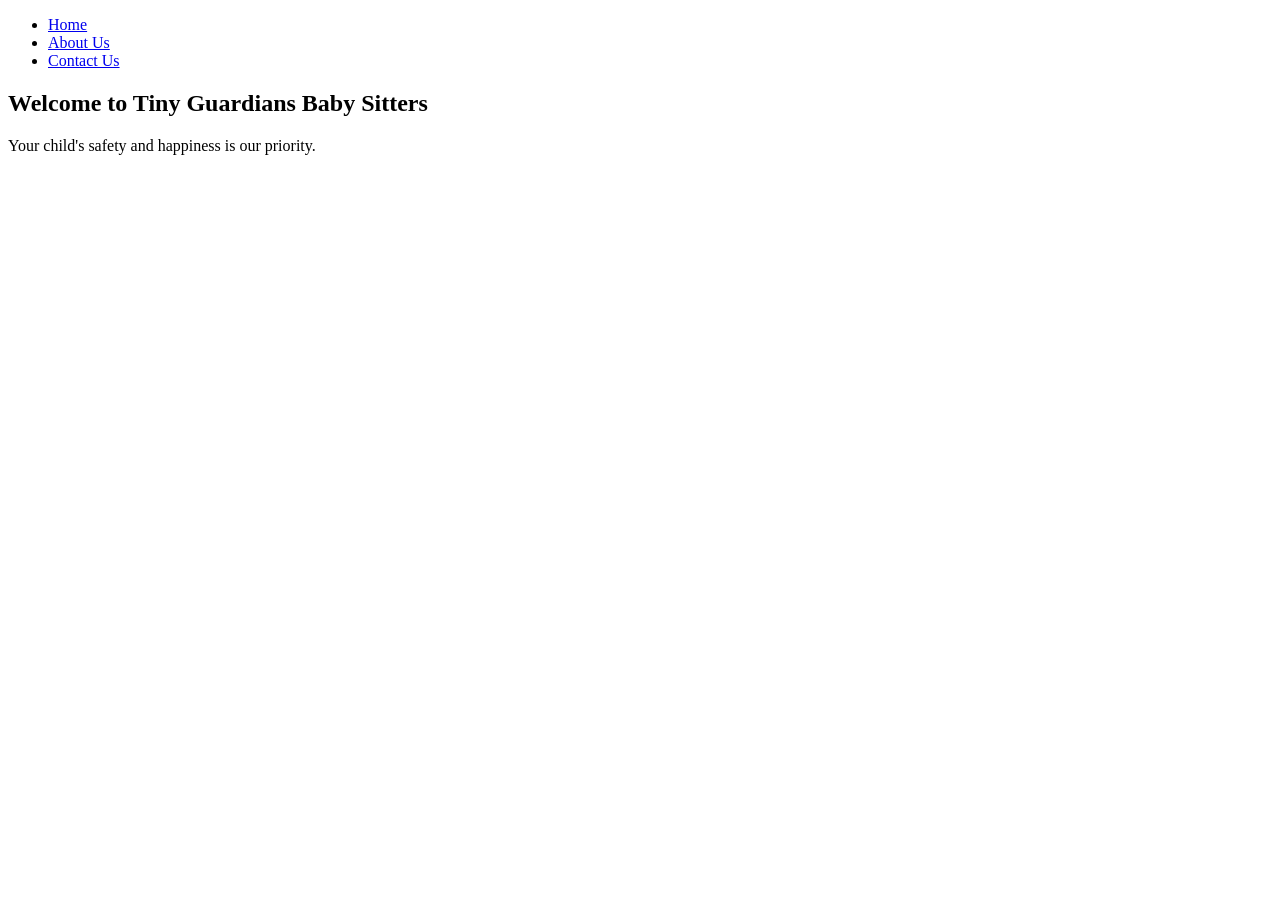
==== index.html @ 5f001858 "Create home page" ====
<!DOCTYPE html>
<html lang="en">
<head>
    <meta charset="UTF-8">
    <meta name="viewport" content="width=device-width, initial-scale=1.0">
    <link rel="stylesheet" href="css/styles.css">
    <title>Tiny Guardians Baby Sitters - Home</title>
</head>
<body>
    <header>
        <nav>
            <ul>
                <li><a href="index.html">Home</a></li>
                <li><a href="about.html">About Us</a></li>
                <li><a href="contact.html">Contact Us</a></li>
            </ul>
        </nav>
    </header>
    <main>
        <section class="hero">
            <h1>Welcome to Tiny Guardians Baby Sitters</h1>
            <p>Your child's safety and happiness is our priority.</p>
        </section>
    </main>
    <script src="js/main.js"></script>
</body>
</html>
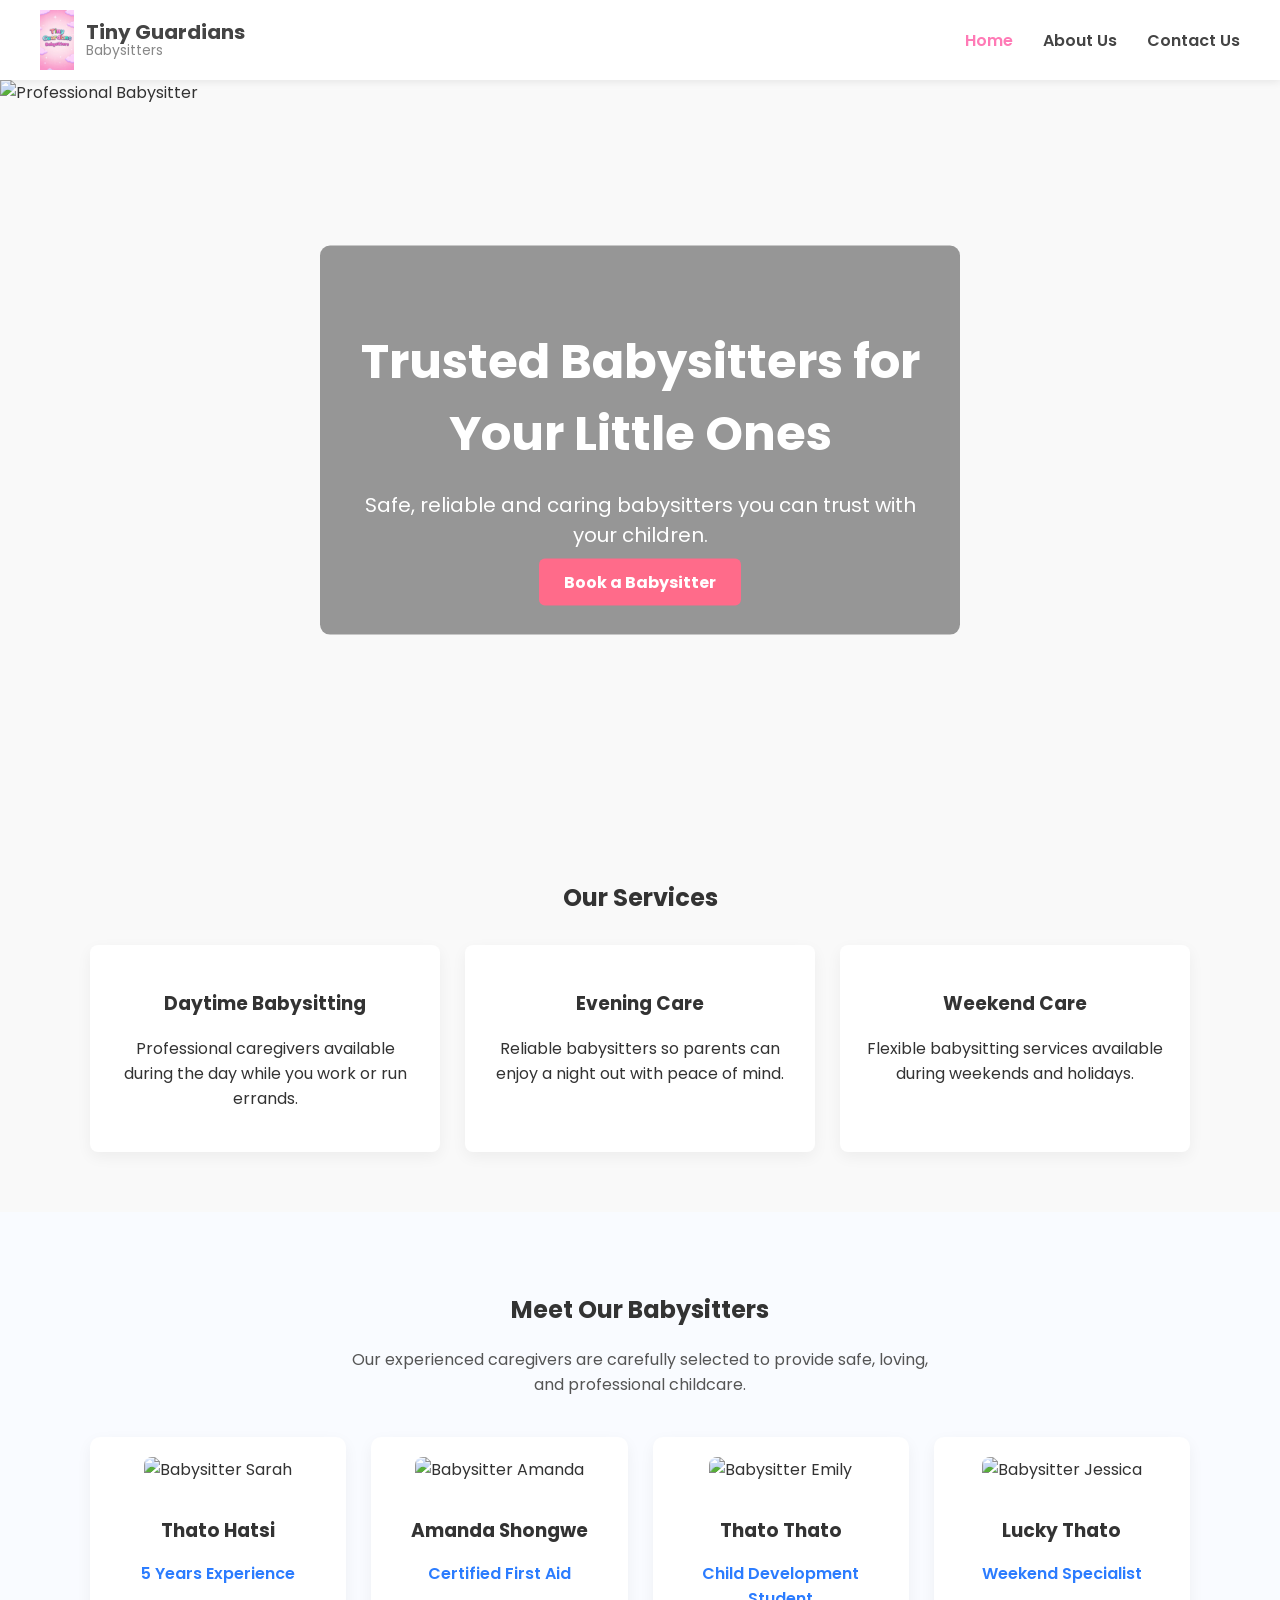
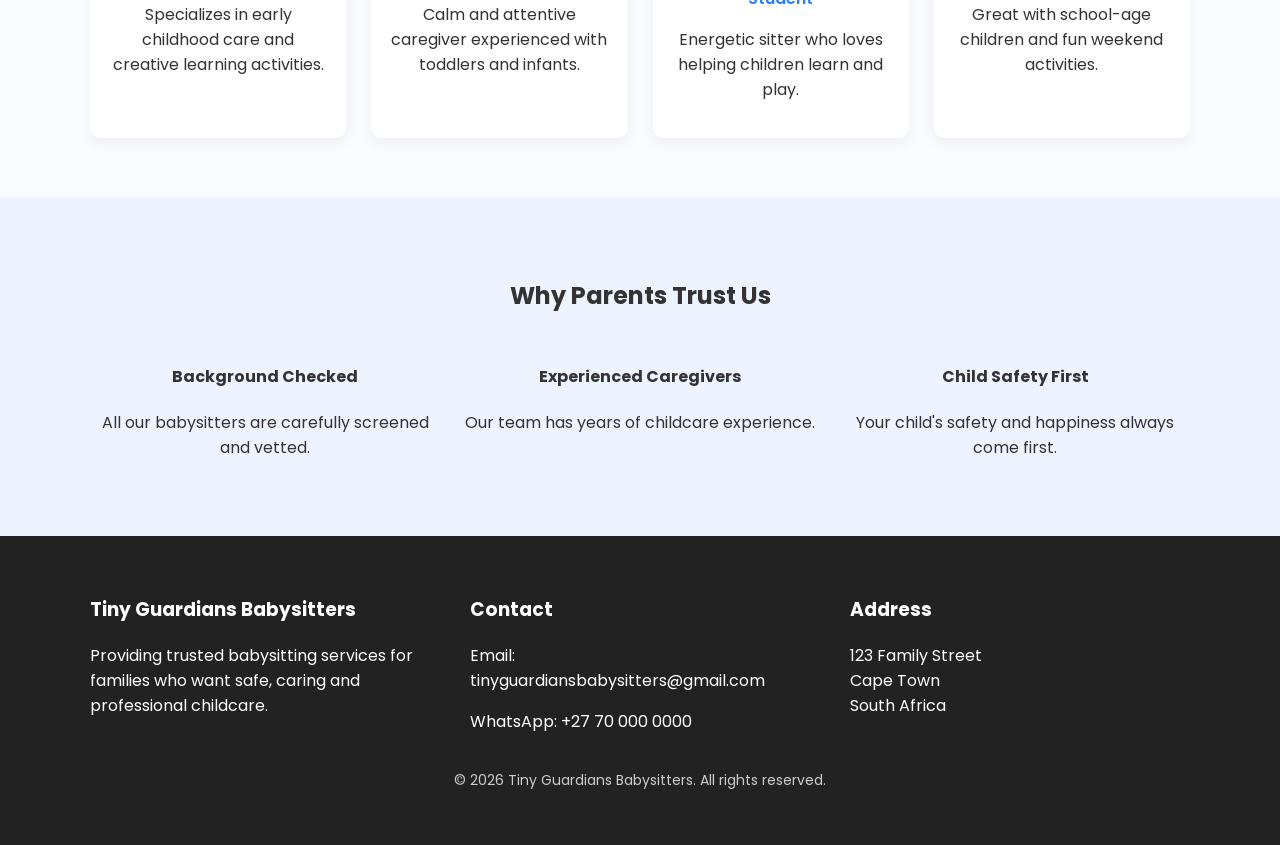
==== commit c76b3d6f: "Updated Commit" ====
--- a/index.html
+++ b/index.html
@@ -1,27 +1,244 @@
 <!DOCTYPE html>
 <html lang="en">
 <head>
-    <meta charset="UTF-8">
-    <meta name="viewport" content="width=device-width, initial-scale=1.0">
-    <link rel="stylesheet" href="css/styles.css">
-    <title>Tiny Guardians Baby Sitters - Home</title>
+<meta charset="UTF-8">
+<meta name="viewport" content="width=device-width, initial-scale=1.0">
+
+<title>Tiny Guardians Baby Sitters</title>
+
+<link rel="stylesheet" href="css/styles.css">
+
+<link href="https://fonts.googleapis.com/css2?family=Poppins:wght@300;400;600&display=swap" rel="stylesheet">
+
 </head>
+
 <body>
-    <header>
-        <nav>
-            <ul>
-                <li><a href="index.html">Home</a></li>
-                <li><a href="about.html">About Us</a></li>
-                <li><a href="contact.html">Contact Us</a></li>
-            </ul>
-        </nav>
-    </header>
-    <main>
-        <section class="hero">
-            <h1>Welcome to Tiny Guardians Baby Sitters</h1>
-            <p>Your child's safety and happiness is our priority.</p>
-        </section>
-    </main>
-    <script src="js/main.js"></script>
+
+<header class="site-header">
+  <nav class="navbar">
+
+    <div class="brand-area">
+
+      <img src="images/logo.jpeg" alt="Tiny Guardians Logo" class="logo">
+
+      <div class="brand-text">
+        <span class="brand-main">Tiny Guardians</span>
+        <span class="brand-sub">Babysitters</span>
+      </div>
+
+    </div>
+
+    <ul class="nav-links">
+      <li><a href="index.html" class="active">Home</a></li>
+      <li><a href="about.html">About Us</a></li>
+      <li><a href="contact.html">Contact Us</a></li>
+    </ul>
+
+  </nav>
+</header>
+
+
+
+<!-- HERO SECTION -->
+
+<section class="hero-slider">
+
+  <div class="slide active">
+    <img src="images/sitter1.jpg" alt="Professional Babysitter">
+    <div class="hero-text">
+      <h1>Trusted Babysitters for Your Little Ones</h1>
+      <p>Safe, reliable and caring babysitters you can trust with your children.</p>
+      <a href="contact.html" class="hero-btn">Book a Babysitter</a>
+    </div>
+  </div>
+
+  <div class="slide">
+    <img src="images/sitter2.jpg" alt="Happy Children">
+    <div class="hero-text">
+      <h1>Experienced & Loving Child Care</h1>
+      <p>Our professional babysitters create a fun and safe environment.</p>
+      <a href="contact.html" class="hero-btn">Find a Babysitter</a>
+    </div>
+  </div>
+
+  <div class="slide">
+    <img src="images/sitter3.jpg" alt="Babysitter Playing">
+    <div class="hero-text">
+      <h1>Because Your Child Deserves the Best</h1>
+      <p>Fully vetted sitters dedicated to your child's happiness and safety.</p>
+      <a href="contact.html" class="hero-btn">Hire a Babysitter</a>
+    </div>
+  </div>
+
+</section>
+
+
+
+<!-- SERVICES -->
+
+<section class="services">
+
+<div class="container">
+
+<h2>Our Services</h2>
+
+<div class="service-grid">
+
+<div class="service-card">
+<h3>Daytime Babysitting</h3>
+<p>Professional caregivers available during the day while you work or run errands.</p>
+</div>
+
+<div class="service-card">
+<h3>Evening Care</h3>
+<p>Reliable babysitters so parents can enjoy a night out with peace of mind.</p>
+</div>
+
+<div class="service-card">
+<h3>Weekend Care</h3>
+<p>Flexible babysitting services available during weekends and holidays.</p>
+</div>
+
+</div>
+
+</div>
+
+</section>
+
+<section class="team">
+
+<div class="container">
+
+<h2>Meet Our Babysitters</h2>
+<p class="section-intro">
+Our experienced caregivers are carefully selected to provide safe,
+loving, and professional childcare.
+</p>
+
+<div class="team-grid">
+
+<div class="team-card">
+<img src="images/sitter1.jpg" alt="Babysitter Sarah">
+<h3>Thato Hatsi</h3>
+<p class="role">5 Years Experience</p>
+<p>Specializes in early childhood care and creative learning activities.</p>
+</div>
+
+<div class="team-card">
+<img src="images/sitter2.jpg" alt="Babysitter Amanda">
+<h3>Amanda Shongwe</h3>
+<p class="role">Certified First Aid</p>
+<p>Calm and attentive caregiver experienced with toddlers and infants.</p>
+</div>
+
+<div class="team-card">
+<img src="images/sitter3.jpg" alt="Babysitter Emily">
+<h3>Thato Thato</h3>
+<p class="role">Child Development Student</p>
+<p>Energetic sitter who loves helping children learn and play.</p>
+</div>
+
+<div class="team-card">
+<img src="images/sitter4.jpg" alt="Babysitter Jessica">
+<h3>Lucky Thato</h3>
+<p class="role">Weekend Specialist</p>
+<p>Great with school-age children and fun weekend activities.</p>
+</div>
+
+</div>
+
+</div>
+
+</section>
+
+
+
+<!-- TRUST SECTION -->
+
+<section class="trust">
+
+<div class="container">
+
+<h2>Why Parents Trust Us</h2>
+
+<div class="trust-grid">
+
+<div>
+<h4>Background Checked</h4>
+<p>All our babysitters are carefully screened and vetted.</p>
+</div>
+
+<div>
+<h4>Experienced Caregivers</h4>
+<p>Our team has years of childcare experience.</p>
+</div>
+
+<div>
+<h4>Child Safety First</h4>
+<p>Your child's safety and happiness always come first.</p>
+</div>
+
+</div>
+
+</div>
+
+</section>
+
+
+
+<!-- FOOTER -->
+
+<footer class="site-footer">
+
+<div class="footer-container">
+
+<div class="footer-about">
+
+<h3>Tiny Guardians Babysitters</h3>
+
+<p>
+Providing trusted babysitting services for families who want
+safe, caring and professional childcare.
+</p>
+
+</div>
+
+
+<div class="footer-contact">
+
+<h3>Contact</h3>
+
+<p>Email: tinyguardiansbabysitters@gmail.com</p>
+
+<p>WhatsApp: +27 70 000 0000</p>
+
+</div>
+
+
+<div class="footer-address">
+
+<h3>Address</h3>
+
+<p>
+123 Family Street<br>
+Cape Town<br>
+South Africa
+</p>
+
+</div>
+
+</div>
+
+<div class="footer-bottom">
+
+<p>© 2026 Tiny Guardians Babysitters. All rights reserved.</p>
+
+</div>
+
+</footer>
+
+
+<script src="js/main.js"></script>
+
 </body>
 </html>
--- a/css/styles.css
+++ b/css/styles.css
@@ -0,0 +1,517 @@
+/* General */
+
+body{
+font-family: 'Poppins', sans-serif;
+margin:0;
+padding:0;
+background:#f9f9f9;
+color:#333;
+}
+
+.container{
+width:90%;
+max-width:1100px;
+margin:auto;
+}
+
+
+/* NAVBAR */
+
+.header{
+background:white;
+box-shadow:0 2px 10px rgba(0,0,0,0.1);
+}
+
+.nav-container{
+display:flex;
+justify-content:space-between;
+align-items:center;
+padding:20px 0;
+}
+
+.logo{
+color:#2b7cff;
+}
+
+.nav-links{
+list-style:none;
+display:flex;
+gap:20px;
+}
+
+.nav-links a{
+text-decoration:none;
+color:#333;
+font-weight:500;
+}
+
+.nav-links a:hover{
+color:#2b7cff;
+}
+
+/* Sticky navigation bar */
+
+.header{
+position:sticky;
+top:0;
+z-index:1000;
+background:white;
+box-shadow:0 2px 10px rgba(0,0,0,0.1);
+}
+
+/*Contact us*/
+
+.contact-card{
+background:white;
+padding:30px;
+border-radius:8px;
+box-shadow:0 5px 20px rgba(0,0,0,0.05);
+max-width:600px;
+margin:30px auto;
+}
+
+.contact-card .field{
+margin-bottom:20px;
+display:flex;
+flex-direction:column;
+}
+
+.contact-card label{
+font-weight:600;
+margin-bottom:5px;
+}
+
+.contact-card input,
+.contact-card textarea{
+padding:12px 15px;
+border:1px solid #ccc;
+border-radius:6px;
+font-size:1rem;
+resize:none;
+}
+
+.contact-card input:focus,
+.contact-card textarea:focus{
+outline:none;
+border-color:#2b7cff;
+}
+
+.contact-card button.btn-primary{
+width:100%;
+text-align:center;
+font-size:1.1rem;
+}
+
+/* HERO */
+
+.hero{
+height:70vh;
+background:linear-gradient(rgba(0,0,0,0.4), rgba(0,0,0,0.4)),
+url('../images/Sitter1.jpg');
+background-size:cover;
+background-position:center;
+display:flex;
+align-items:center;
+justify-content:center;
+text-align:center;
+color:white;
+}
+.small-hero{
+height:460px;
+display:flex;
+align-items:center;
+justify-content:center;
+margin-bottom:60px;
+}
+.contact-section{
+padding:60px 20px;
+}
+
+.hero-text{
+max-width:600px;
+margin:auto;
+background:rgba(0,0,0,0.45);
+padding:25px 35px;
+border-radius:10px;
+}
+
+.hero-text h1{
+margin-bottom:10px;
+font-size:36px;
+}
+
+.hero-text p{
+font-size:18px;
+line-height:1.5;
+}
+
+.hero-content h1{
+font-size:3rem;
+margin-bottom:20px;
+}
+
+.hero-content p{
+font-size:1.2rem;
+margin-bottom:25px;
+}
+
+
+.btn-primary{
+background:#ff6b6b;
+color:white;
+padding:12px 25px;
+text-decoration:none;
+border-radius:6px;
+font-weight:600;
+}
+
+
+/* SERVICES */
+
+.services{
+padding:60px 0;
+text-align:center;
+}
+
+.service-grid{
+display:grid;
+grid-template-columns:repeat(auto-fit, minmax(250px,1fr));
+gap:25px;
+margin-top:30px;
+}
+
+.service-card{
+background:white;
+padding:25px;
+border-radius:8px;
+box-shadow:0 5px 15px rgba(0,0,0,0.05);
+}
+
+
+/* TRUST */
+
+.trust{
+background:#eef4ff;
+padding:60px 0;
+text-align:center;
+}
+
+.trust-grid{
+display:grid;
+grid-template-columns:repeat(auto-fit, minmax(250px,1fr));
+gap:25px;
+margin-top:30px;
+}
+
+
+/* FOOTER */
+
+.footer{
+background:#1f2937;
+color:white;
+text-align:center;
+padding:20px;
+margin-top:40px;
+}
+.footer{
+background:#1e1e2f;
+color:white;
+padding:40px 0;
+margin-top:60px;
+}
+
+.footer-grid{
+display:grid;
+grid-template-columns:repeat(auto-fit,minmax(220px,1fr));
+gap:30px;
+}
+
+.footer a{
+color:white;
+text-decoration:none;
+}
+
+.footer a:hover{
+text-decoration:underline;
+}
+
+.copyright{
+text-align:center;
+margin-top:30px;
+font-size:14px;
+}
+
+/* Babysitter Team Section */
+
+.team{
+padding:60px 0;
+background:#f9fbff;
+text-align:center;
+}
+
+.section-intro{
+max-width:600px;
+margin:10px auto 40px;
+color:#555;
+}
+
+.team-grid{
+display:grid;
+grid-template-columns:repeat(auto-fit,minmax(230px,1fr));
+gap:25px;
+}
+
+.team-card{
+background:white;
+padding:20px;
+border-radius:10px;
+box-shadow:0 5px 15px rgba(0,0,0,0.05);
+transition:transform 0.2s;
+}
+
+.team-card:hover{
+transform:translateY(-5px);
+}
+
+.team-card img{
+width:100%;
+height:230px;
+object-fit:cover;
+border-radius:8px;
+margin-bottom:15px;
+}
+
+.team-card h3{
+margin-bottom:5px;
+}
+
+.team-card .role{
+color:#2b7cff;
+font-weight:600;
+margin-bottom:10px;
+}
+
+/* Navbar */
+
+.site-header{
+position:sticky;
+top:0;
+z-index:1000;
+background:white;
+box-shadow:0 2px 8px rgba(0,0,0,0.08);
+}
+
+.navbar{
+display:flex;
+justify-content:space-between;
+align-items:center;
+padding:10px 40px;
+}
+
+/* Brand Area */
+
+.brand-area{
+display:flex;
+align-items:center;
+gap:12px;
+}
+
+/* Logo */
+
+.logo{
+height:60px;
+width:auto;
+}
+
+/* Brand Text */
+
+.brand-text{
+display:flex;
+flex-direction:column;
+line-height:1.1;
+}
+
+.brand-main{
+font-size:20px;
+font-weight:700;
+color:#444;
+}
+
+.brand-sub{
+font-size:14px;
+color:#888;
+}
+
+/* Navigation Links */
+
+.nav-links{
+list-style:none;
+display:flex;
+gap:30px;
+}
+
+.nav-links a{
+text-decoration:none;
+font-weight:600;
+color:#444;
+transition:color 0.2s;
+}
+
+.nav-links a:hover{
+color:#ff7ab6;
+}
+
+.nav-links a.active{
+color:#ff7ab6;
+}
+
+.hero-slider{
+  position: relative;
+  height: 80vh;
+  overflow: hidden;
+}
+
+.slide{
+  position: absolute;
+  width: 100%;
+  height: 100%;
+  opacity: 0;
+  transition: opacity 1s ease-in-out;
+}
+
+.slide.active{
+  opacity: 1;
+}
+
+.slide img{
+  width: 100%;
+  height: 100%;
+  object-fit: cover;
+}
+
+.hero-text{
+  position: absolute;
+  top: 50%;
+  left: 50%;
+  transform: translate(-50%,-50%);
+  text-align: center;
+  color: white;
+  background: rgba(0,0,0,0.4);
+  padding: 40px;
+  border-radius: 10px;
+}
+
+.hero-text h1{
+  font-size: 48px;
+  margin-bottom: 15px;
+}
+
+.hero-text p{
+  font-size: 20px;
+  margin-bottom: 20px;
+}
+
+.hero-btn{
+  background:#ff6b8a;
+  color:white;
+  padding:12px 25px;
+  text-decoration:none;
+  border-radius:6px;
+  font-weight:bold;
+}
+
+.hero-btn:hover{
+  background:#ff4e73;
+}
+.whatsapp-btn{
+display:inline-block;
+background:#25D366;
+color:white;
+padding:12px 20px;
+border-radius:6px;
+text-decoration:none;
+font-weight:600;
+margin-top:10px;
+}
+
+.whatsapp-btn:hover{
+background:#1ebe5d;
+}
+
+.contact-section{
+padding:60px 20px;
+background:#f9f9f9;
+}
+
+.contact-container{
+max-width:1100px;
+margin:auto;
+display:grid;
+grid-template-columns:1fr 1fr;
+gap:40px;
+}
+
+.contact-form{
+background:white;
+padding:30px;
+border-radius:10px;
+box-shadow:0 5px 15px rgba(0,0,0,0.1);
+}
+
+.form-group{
+margin-bottom:20px;
+}
+
+.form-group label{
+display:block;
+margin-bottom:5px;
+font-weight:500;
+}
+
+.form-group input,
+.form-group textarea{
+width:100%;
+padding:10px;
+border:1px solid #ddd;
+border-radius:6px;
+}
+
+.btn-primary{
+background:#ff6b81;
+color:white;
+padding:12px 20px;
+border:none;
+border-radius:6px;
+cursor:pointer;
+}
+
+.whatsapp-btn{
+display:inline-block;
+margin-top:10px;
+background:#25D366;
+color:white;
+padding:12px 20px;
+text-decoration:none;
+border-radius:6px;
+}
+
+.site-footer{
+background:#222;
+color:white;
+padding:40px 20px;
+}
+
+.footer-container{
+max-width:1100px;
+margin:auto;
+display:grid;
+grid-template-columns:repeat(3,1fr);
+gap:40px;
+}
+
+.footer-bottom{
+text-align:center;
+margin-top:20px;
+font-size:14px;
+color:#ccc;
+}
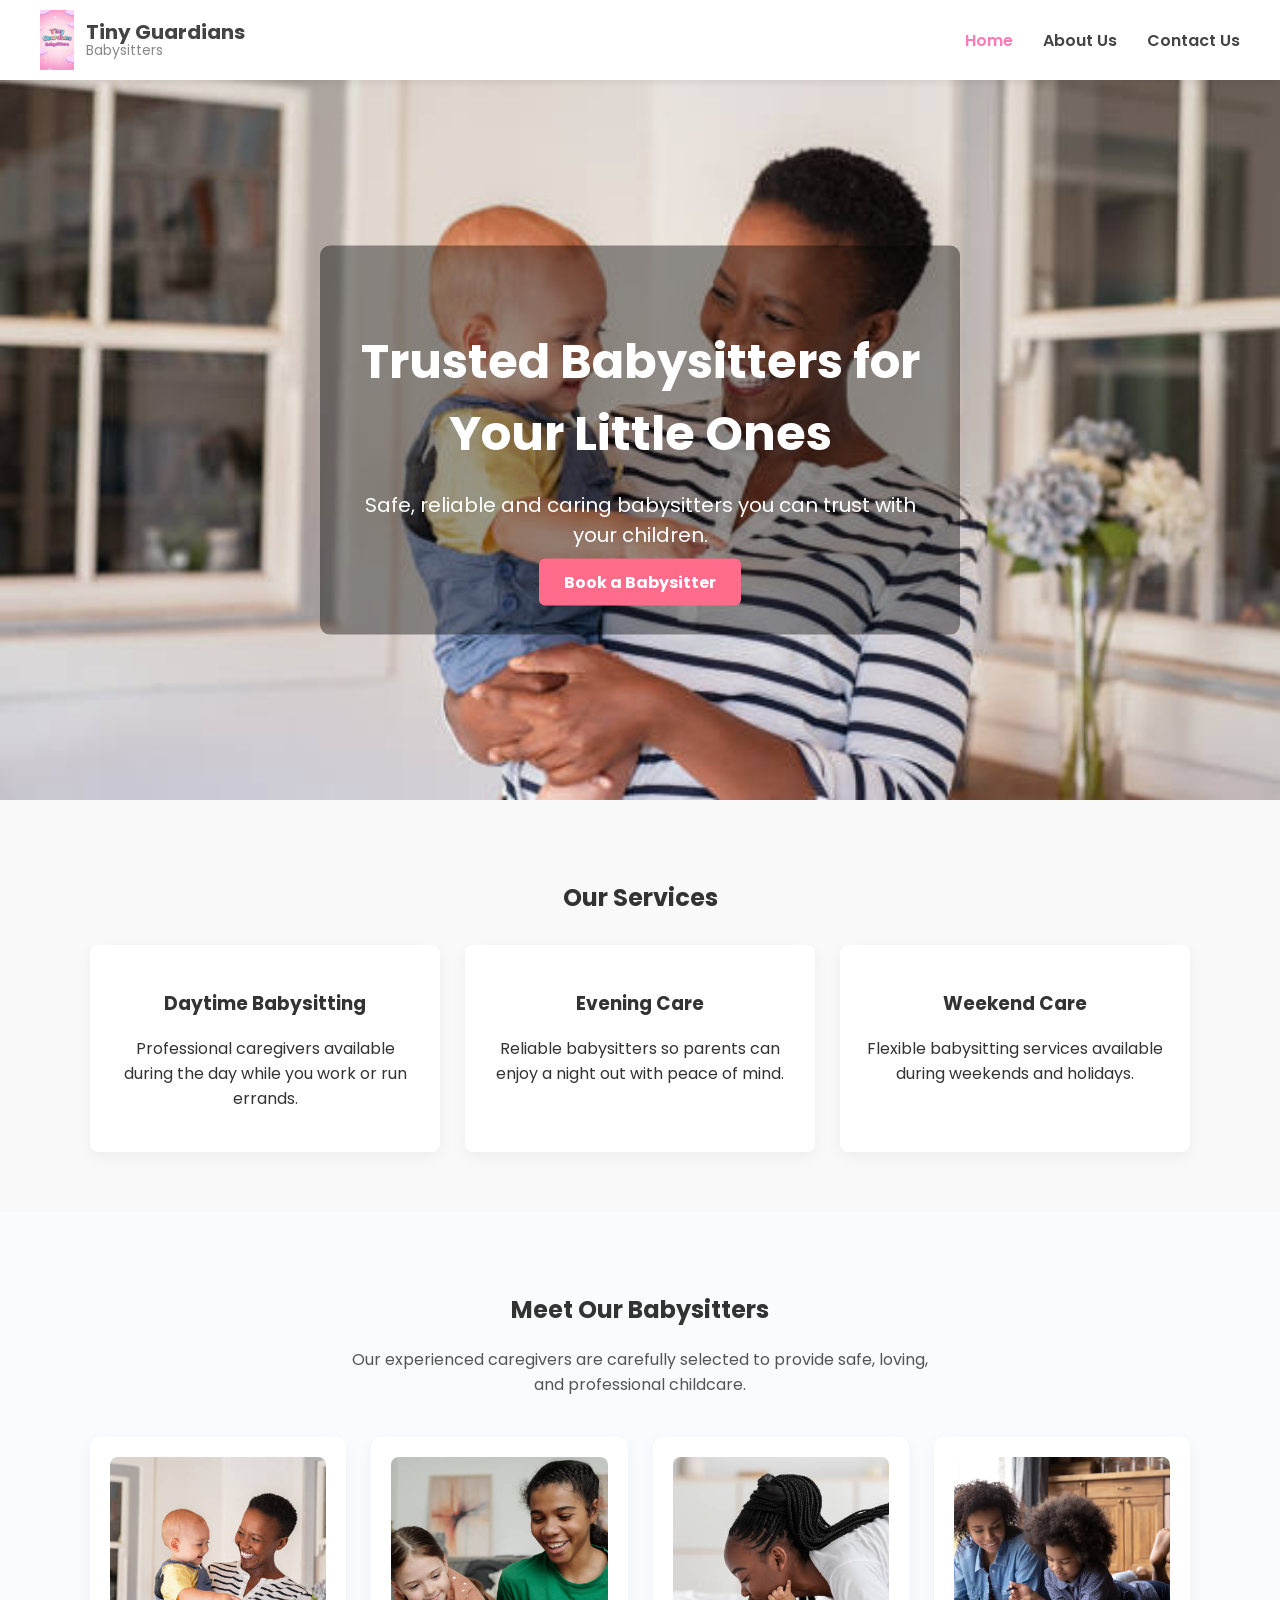
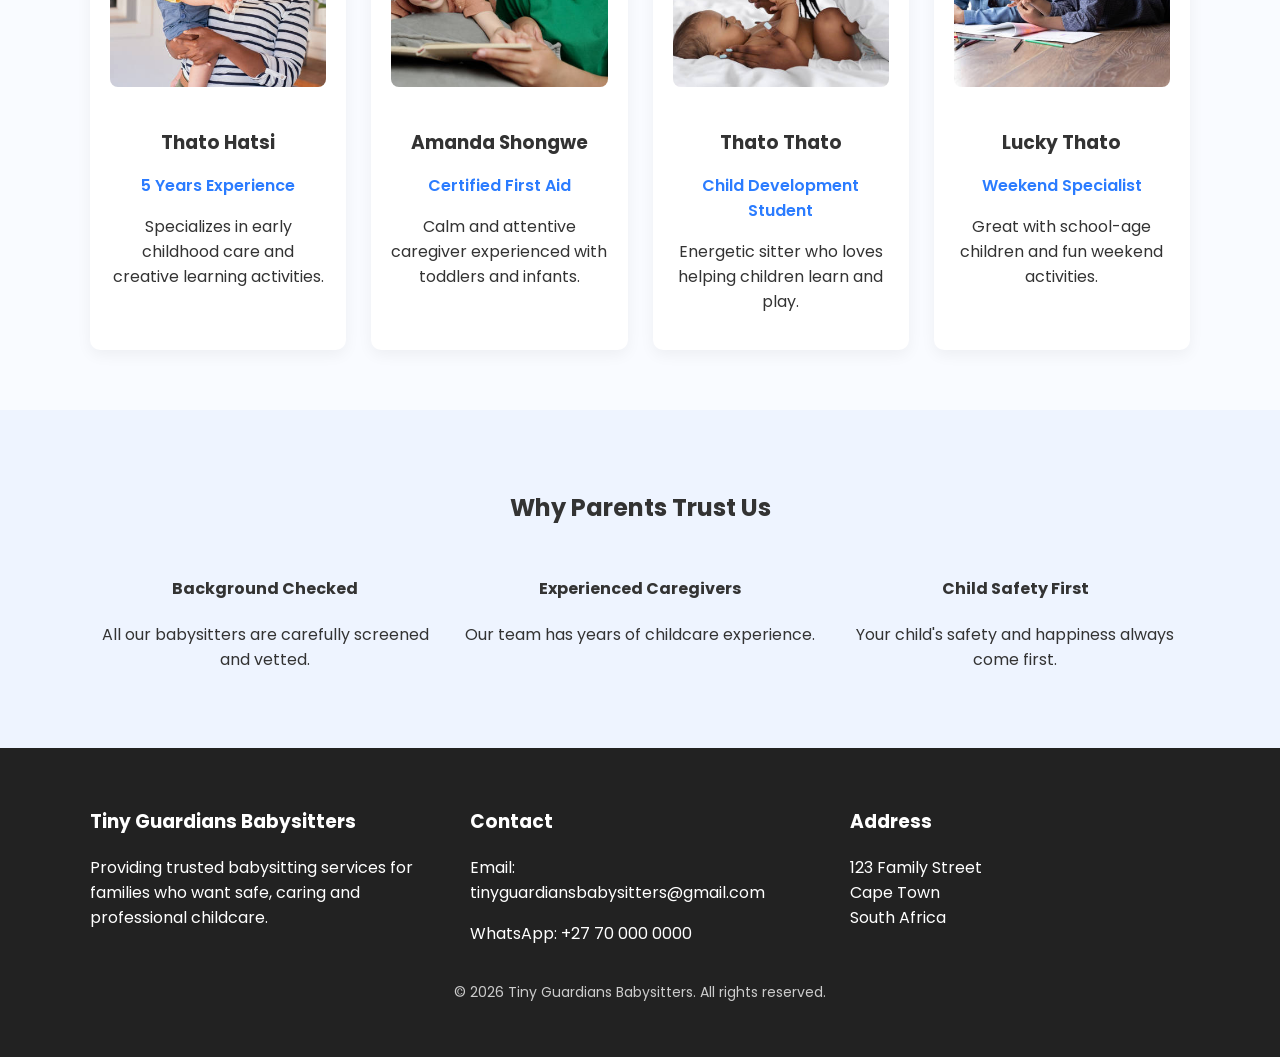
==== commit b3d77737: "Fix image source case sensitivity in index.html" ====
--- a/index.html
+++ b/index.html
@@ -44,7 +44,7 @@
 <section class="hero-slider">
 
   <div class="slide active">
-    <img src="images/sitter1.jpg" alt="Professional Babysitter">
+    <img src="images/Sitter1.jpg" alt="Professional Babysitter">
     <div class="hero-text">
       <h1>Trusted Babysitters for Your Little Ones</h1>
       <p>Safe, reliable and caring babysitters you can trust with your children.</p>
@@ -53,7 +53,7 @@
   </div>
 
   <div class="slide">
-    <img src="images/sitter2.jpg" alt="Happy Children">
+    <img src="images/Sitter2.jpg" alt="Happy Children">
     <div class="hero-text">
       <h1>Experienced & Loving Child Care</h1>
       <p>Our professional babysitters create a fun and safe environment.</p>
@@ -62,7 +62,7 @@
   </div>
 
   <div class="slide">
-    <img src="images/sitter3.jpg" alt="Babysitter Playing">
+    <img src="images/Sitter3.jpg" alt="Babysitter Playing">
     <div class="hero-text">
       <h1>Because Your Child Deserves the Best</h1>
       <p>Fully vetted sitters dedicated to your child's happiness and safety.</p>
@@ -118,28 +118,28 @@
 <div class="team-grid">
 
 <div class="team-card">
-<img src="images/sitter1.jpg" alt="Babysitter Sarah">
+<img src="images/Sitter1.jpg" alt="Babysitter Sarah">
 <h3>Thato Hatsi</h3>
 <p class="role">5 Years Experience</p>
 <p>Specializes in early childhood care and creative learning activities.</p>
 </div>
 
 <div class="team-card">
-<img src="images/sitter2.jpg" alt="Babysitter Amanda">
+<img src="images/Sitter2.jpg" alt="Babysitter Amanda">
 <h3>Amanda Shongwe</h3>
 <p class="role">Certified First Aid</p>
 <p>Calm and attentive caregiver experienced with toddlers and infants.</p>
 </div>
 
 <div class="team-card">
-<img src="images/sitter3.jpg" alt="Babysitter Emily">
+<img src="images/Sitter3.jpg" alt="Babysitter Emily">
 <h3>Thato Thato</h3>
 <p class="role">Child Development Student</p>
 <p>Energetic sitter who loves helping children learn and play.</p>
 </div>
 
 <div class="team-card">
-<img src="images/sitter4.jpg" alt="Babysitter Jessica">
+<img src="images/Sitter4.jpg" alt="Babysitter Jessica">
 <h3>Lucky Thato</h3>
 <p class="role">Weekend Specialist</p>
 <p>Great with school-age children and fun weekend activities.</p>
@@ -241,4 +241,4 @@
 <script src="js/main.js"></script>
 
 </body>
-</html>+</html>
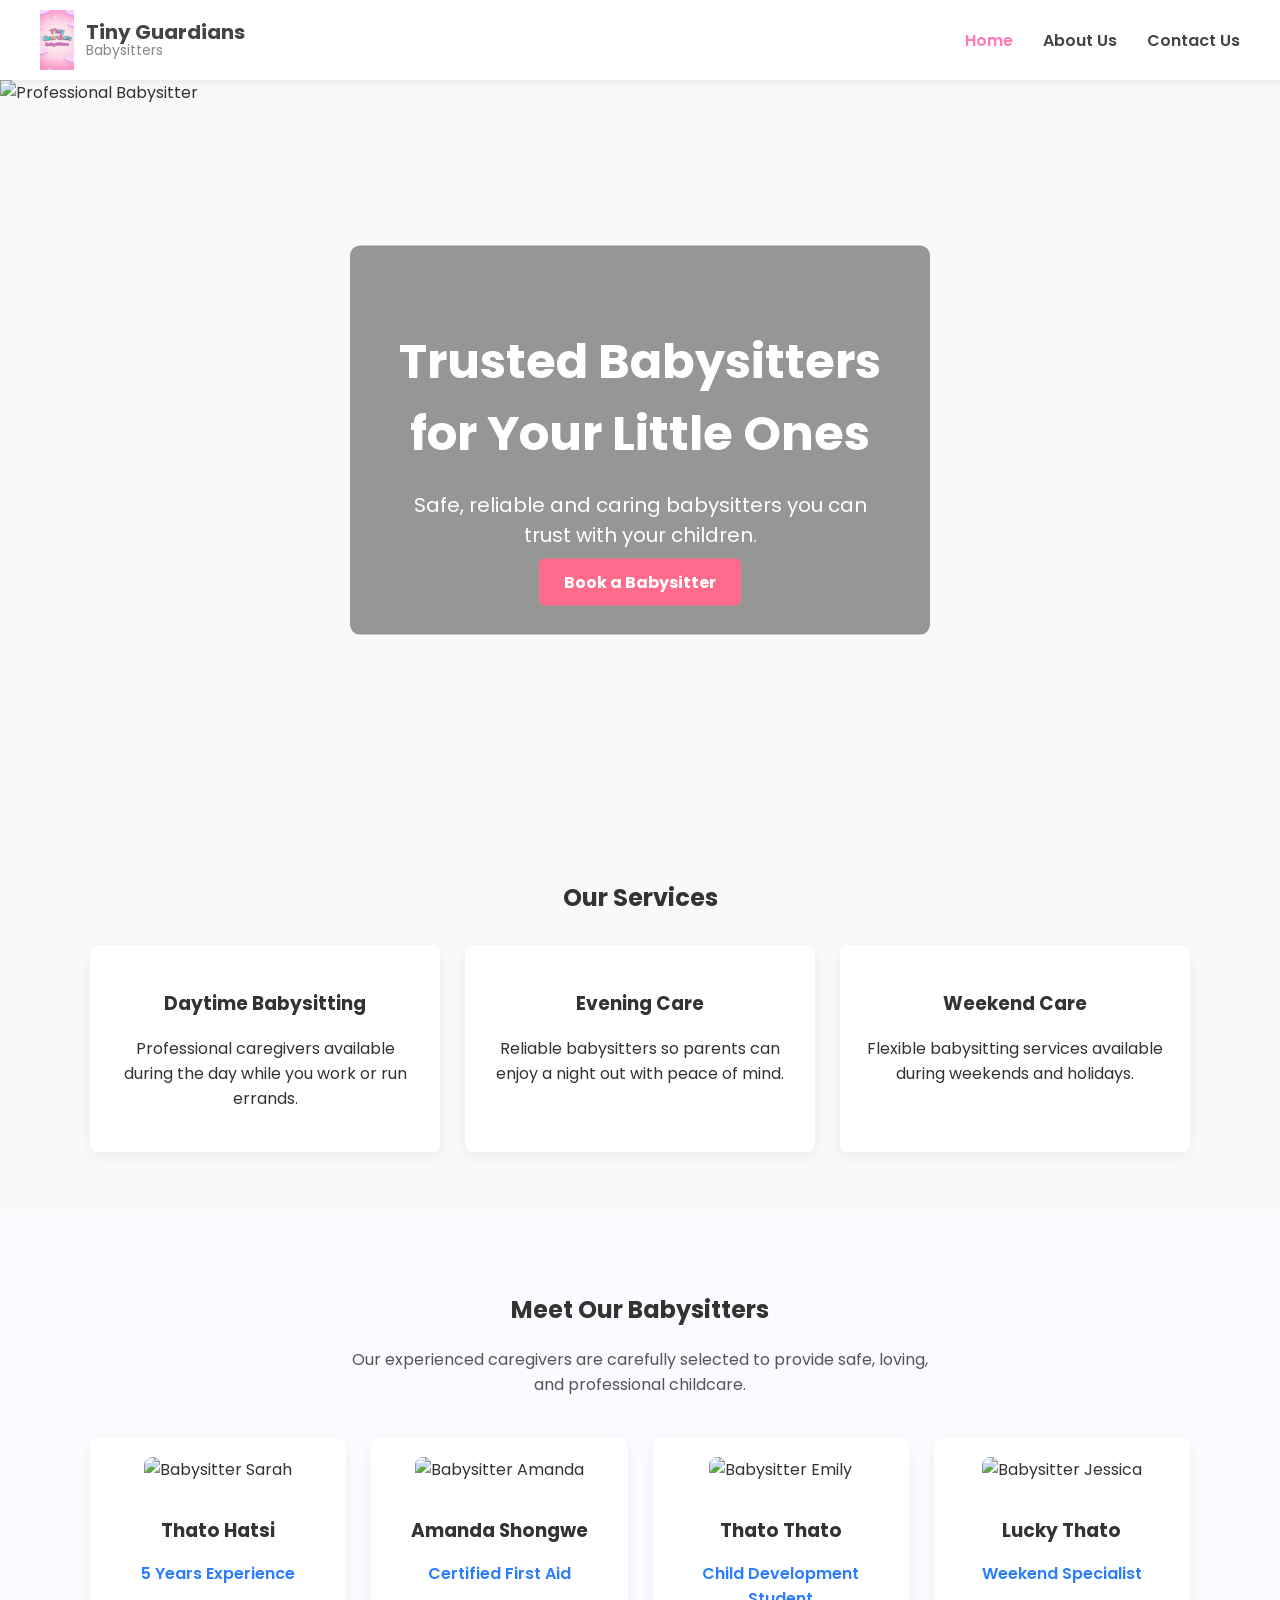
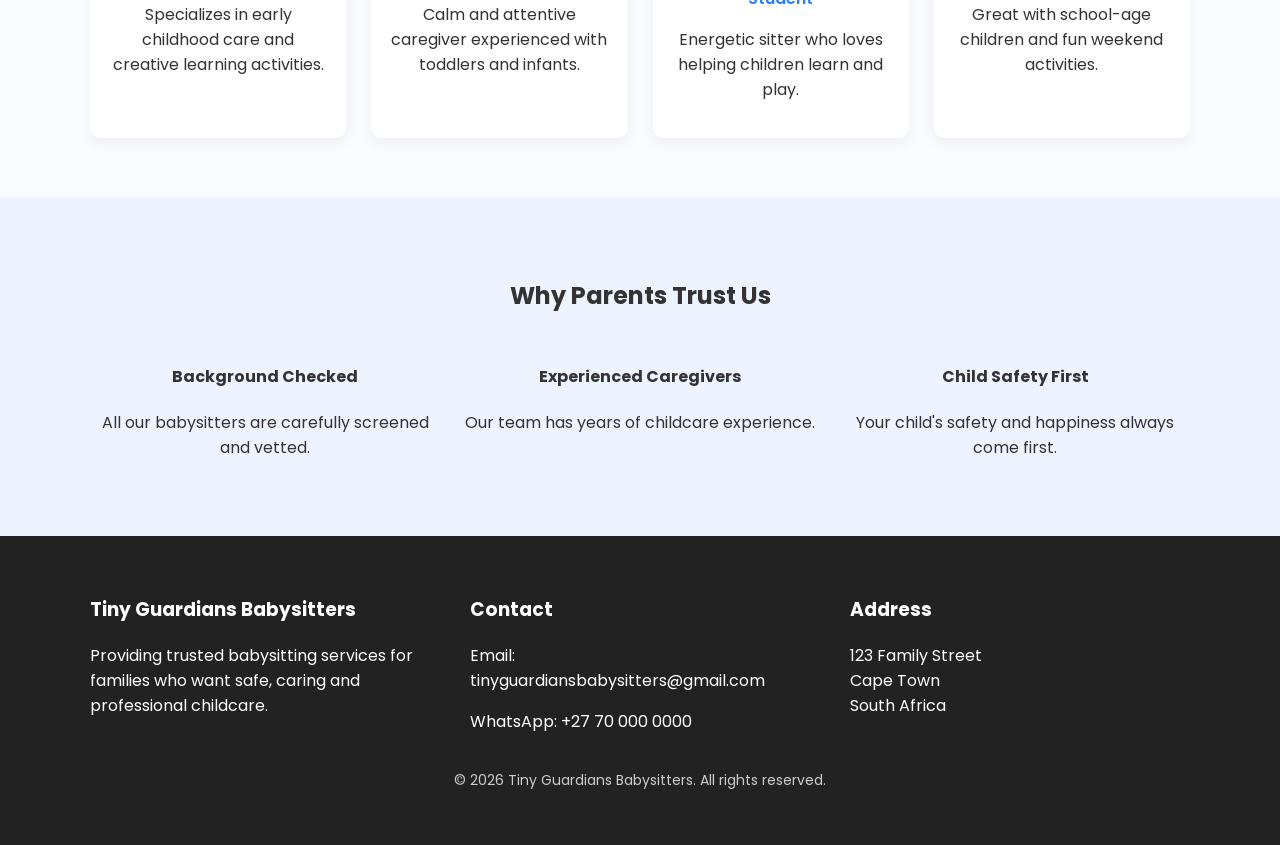
==== commit b8abd43f: "Fix mobile layout, navbar and contact page" ====
--- a/index.html
+++ b/index.html
@@ -15,26 +15,28 @@
 <body>
 
 <header class="site-header">
-  <nav class="navbar">
-
-    <div class="brand-area">
-
-      <img src="images/logo.jpeg" alt="Tiny Guardians Logo" class="logo">
-
-      <div class="brand-text">
-        <span class="brand-main">Tiny Guardians</span>
-        <span class="brand-sub">Babysitters</span>
-      </div>
-
-    </div>
-
-    <ul class="nav-links">
-      <li><a href="index.html" class="active">Home</a></li>
-      <li><a href="about.html">About Us</a></li>
-      <li><a href="contact.html">Contact Us</a></li>
-    </ul>
-
-  </nav>
+ <nav class="navbar">
+
+  <div class="brand-area">
+    <img src="images/logo.jpeg" class="logo" alt="Tiny Guardians Logo">
+
+    <div class="brand-text">
+      <span class="brand-main">Tiny Guardians</span>
+      <span class="brand-sub">Babysitters</span>
+    </div>
+  </div>
+
+  <button class="menu-toggle" id="menuToggle">
+    ☰
+  </button>
+
+  <ul class="nav-links" id="navLinks">
+    <li><a href="index.html" class="active">Home</a></li>
+    <li><a href="about.html">About Us</a></li>
+    <li><a href="contact.html">Contact Us</a></li>
+  </ul>
+
+</nav>
 </header>
 
 
@@ -44,7 +46,7 @@
 <section class="hero-slider">
 
   <div class="slide active">
-    <img src="images/Sitter1.jpg" alt="Professional Babysitter">
+    <img src="images/sitter1.jpg" alt="Professional Babysitter">
     <div class="hero-text">
       <h1>Trusted Babysitters for Your Little Ones</h1>
       <p>Safe, reliable and caring babysitters you can trust with your children.</p>
@@ -53,7 +55,7 @@
   </div>
 
   <div class="slide">
-    <img src="images/Sitter2.jpg" alt="Happy Children">
+    <img src="images/sitter2.jpg" alt="Happy Children">
     <div class="hero-text">
       <h1>Experienced & Loving Child Care</h1>
       <p>Our professional babysitters create a fun and safe environment.</p>
@@ -62,7 +64,7 @@
   </div>
 
   <div class="slide">
-    <img src="images/Sitter3.jpg" alt="Babysitter Playing">
+    <img src="images/sitter3.jpg" alt="Babysitter Playing">
     <div class="hero-text">
       <h1>Because Your Child Deserves the Best</h1>
       <p>Fully vetted sitters dedicated to your child's happiness and safety.</p>
@@ -118,28 +120,28 @@
 <div class="team-grid">
 
 <div class="team-card">
-<img src="images/Sitter1.jpg" alt="Babysitter Sarah">
+<img src="images/sitter1.jpg" alt="Babysitter Sarah">
 <h3>Thato Hatsi</h3>
 <p class="role">5 Years Experience</p>
 <p>Specializes in early childhood care and creative learning activities.</p>
 </div>
 
 <div class="team-card">
-<img src="images/Sitter2.jpg" alt="Babysitter Amanda">
+<img src="images/sitter2.jpg" alt="Babysitter Amanda">
 <h3>Amanda Shongwe</h3>
 <p class="role">Certified First Aid</p>
 <p>Calm and attentive caregiver experienced with toddlers and infants.</p>
 </div>
 
 <div class="team-card">
-<img src="images/Sitter3.jpg" alt="Babysitter Emily">
+<img src="images/sitter3.jpg" alt="Babysitter Emily">
 <h3>Thato Thato</h3>
 <p class="role">Child Development Student</p>
 <p>Energetic sitter who loves helping children learn and play.</p>
 </div>
 
 <div class="team-card">
-<img src="images/Sitter4.jpg" alt="Babysitter Jessica">
+<img src="images/sitter4.jpg" alt="Babysitter Jessica">
 <h3>Lucky Thato</h3>
 <p class="role">Weekend Specialist</p>
 <p>Great with school-age children and fun weekend activities.</p>
@@ -241,4 +243,4 @@
 <script src="js/main.js"></script>
 
 </body>
-</html>
+</html>
--- a/css/styles.css
+++ b/css/styles.css
@@ -22,6 +22,28 @@
 box-shadow:0 2px 10px rgba(0,0,0,0.1);
 }
 
+.navbar{
+display:flex;
+justify-content:space-between;
+align-items:center;
+padding:10px 20px;
+background:white;
+}
+
+.nav-links{
+display:flex;
+list-style:none;
+gap:25px;
+}
+
+.menu-toggle{
+display:none;
+font-size:26px;
+background:none;
+border:none;
+cursor:pointer;
+}
+
 .nav-container{
 display:flex;
 justify-content:space-between;
@@ -47,6 +69,84 @@
 
 .nav-links a:hover{
 color:#2b7cff;
+}
+@media (max-width:768px){
+
+.navbar{
+flex-wrap:wrap;
+}
+
+.menu-toggle{
+display:block;
+}
+
+.nav-links{
+display:none;
+flex-direction:column;
+width:100%;
+margin-top:10px;
+}
+
+.nav-links.show{
+display:flex;
+}
+
+.nav-links li{
+padding:10px 0;
+}
+
+}
+
+@media (max-width:768px){
+
+.logo{
+height:40px;
+}
+
+.brand-main{
+font-size:18px;
+}
+
+.brand-sub{
+font-size:12px;
+}
+
+}
+
+.menu-toggle{
+display:none;
+font-size:26px;
+background:none;
+border:none;
+cursor:pointer;
+}
+
+@media (max-width:768px){
+
+.navbar{
+flex-wrap:wrap;
+}
+
+.menu-toggle{
+display:block;
+margin-left:auto;
+}
+
+.nav-links{
+display:none;
+width:100%;
+flex-direction:column;
+margin-top:10px;
+}
+
+.nav-links.show{
+display:flex;
+}
+
+.nav-links li{
+padding:10px 0;
+}
+
 }
 
 /* Sticky navigation bar */
@@ -128,10 +228,10 @@
 }
 
 .hero-text{
-max-width:600px;
+max-width:500px;
 margin:auto;
-background:rgba(0,0,0,0.45);
-padding:25px 35px;
+background:rgba(0,0,0,0.4);
+padding:20px;
 border-radius:10px;
 }
 
@@ -514,4 +614,87 @@
 margin-top:20px;
 font-size:14px;
 color:#ccc;
+}
+
+/* MOBILE RESPONSIVE DESIGN */
+
+@media (max-width: 768px){
+
+.navbar{
+flex-direction: column;
+align-items: flex-start;
+padding:15px 20px;
+}
+
+.nav-links{
+margin-top:10px;
+gap:15px;
+}
+
+.hero{
+height:220px;
+padding:20px;
+}
+
+.hero-text h1{
+font-size:26px;
+}
+
+.hero-text p{
+font-size:14px;
+}
+
+.contact-container{
+grid-template-columns:1fr;
+gap:30px;
+}
+
+.contact-form{
+width:100%;
+}
+
+.contact-info{
+width:100%;
+}
+
+.footer-container{
+grid-template-columns:1fr;
+text-align:center;
+}
+
+}
+@media (max-width:768px){
+
+.small-hero{
+height:180px;
+padding:10px;
+}
+
+.hero-text{
+padding:15px;
+max-width:90%;
+}
+
+.hero-text h1{
+font-size:22px;
+line-height:1.2;
+}
+
+.hero-text p{
+font-size:14px;
+}
+
+}
+@media (max-width:768px){
+
+.contact-container{
+grid-template-columns:1fr;
+gap:30px;
+}
+
+.contact-form,
+.contact-info{
+width:100%;
+}
+
 }
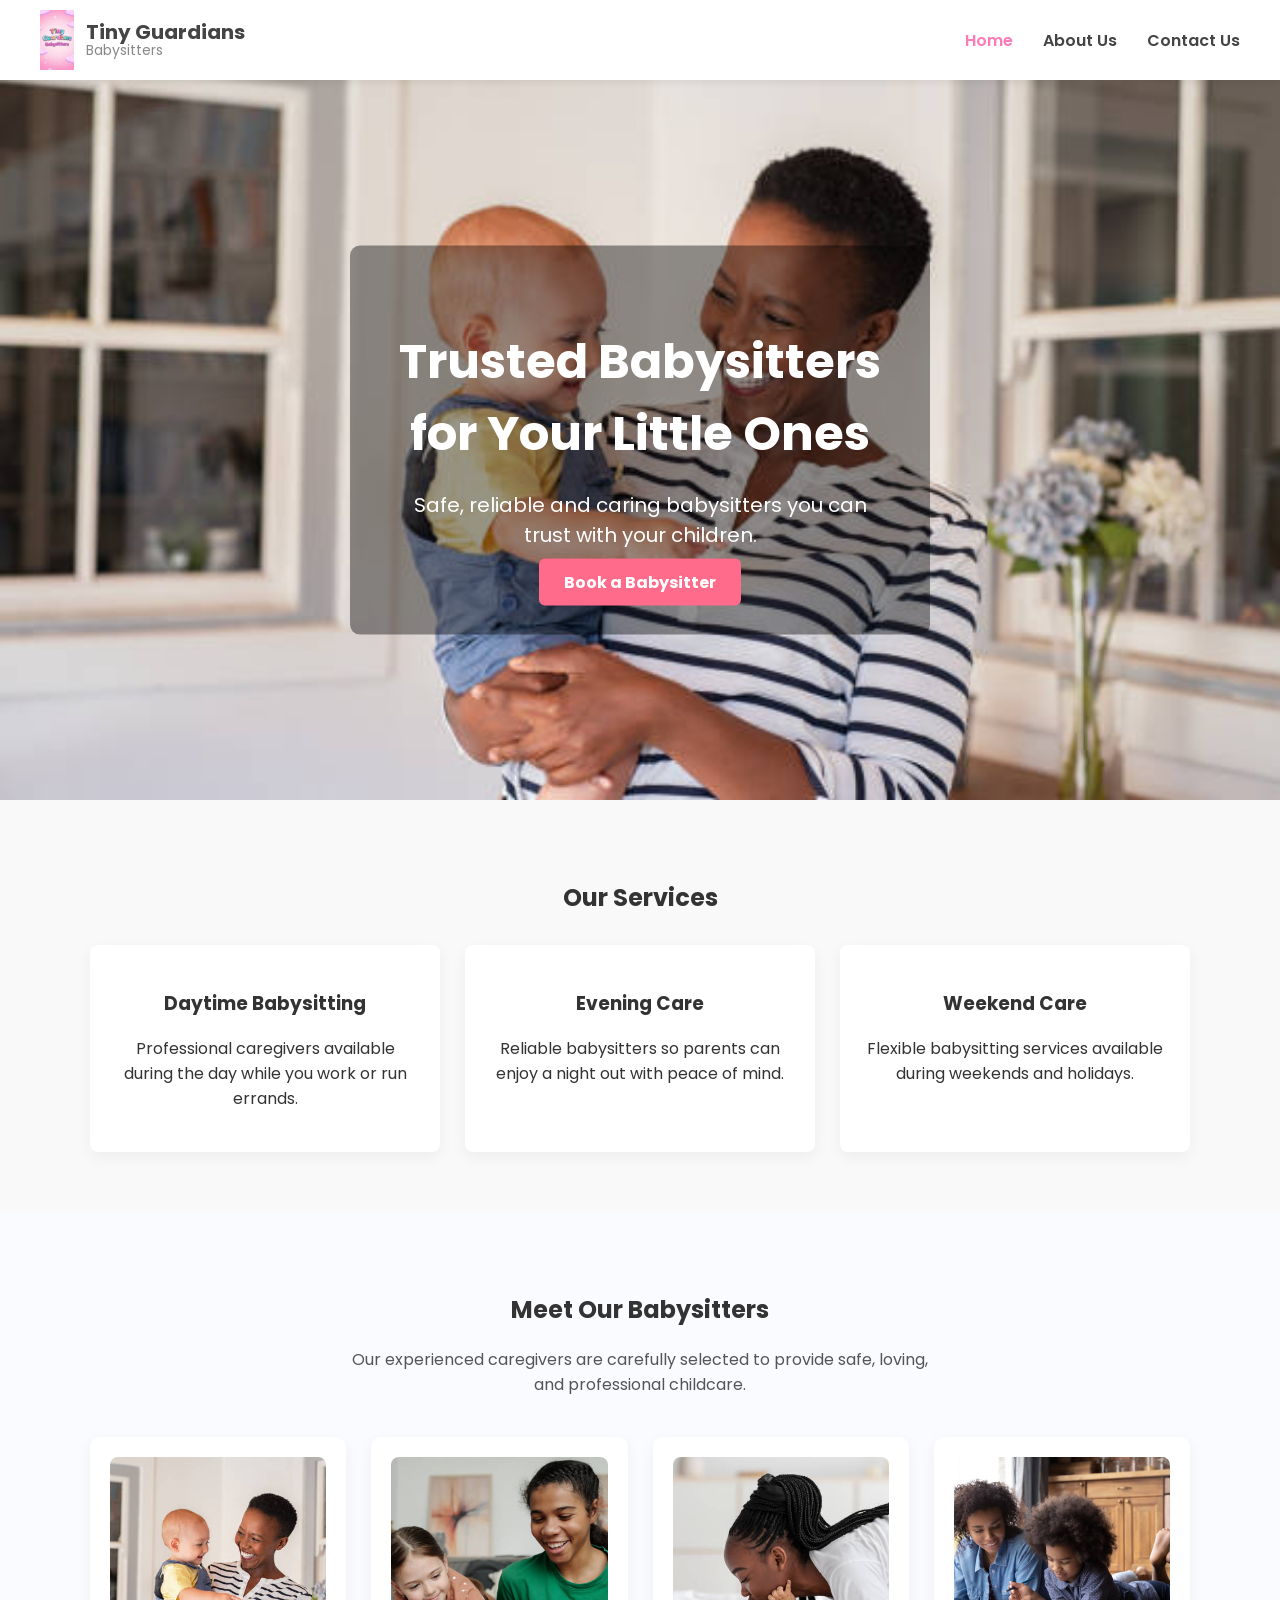
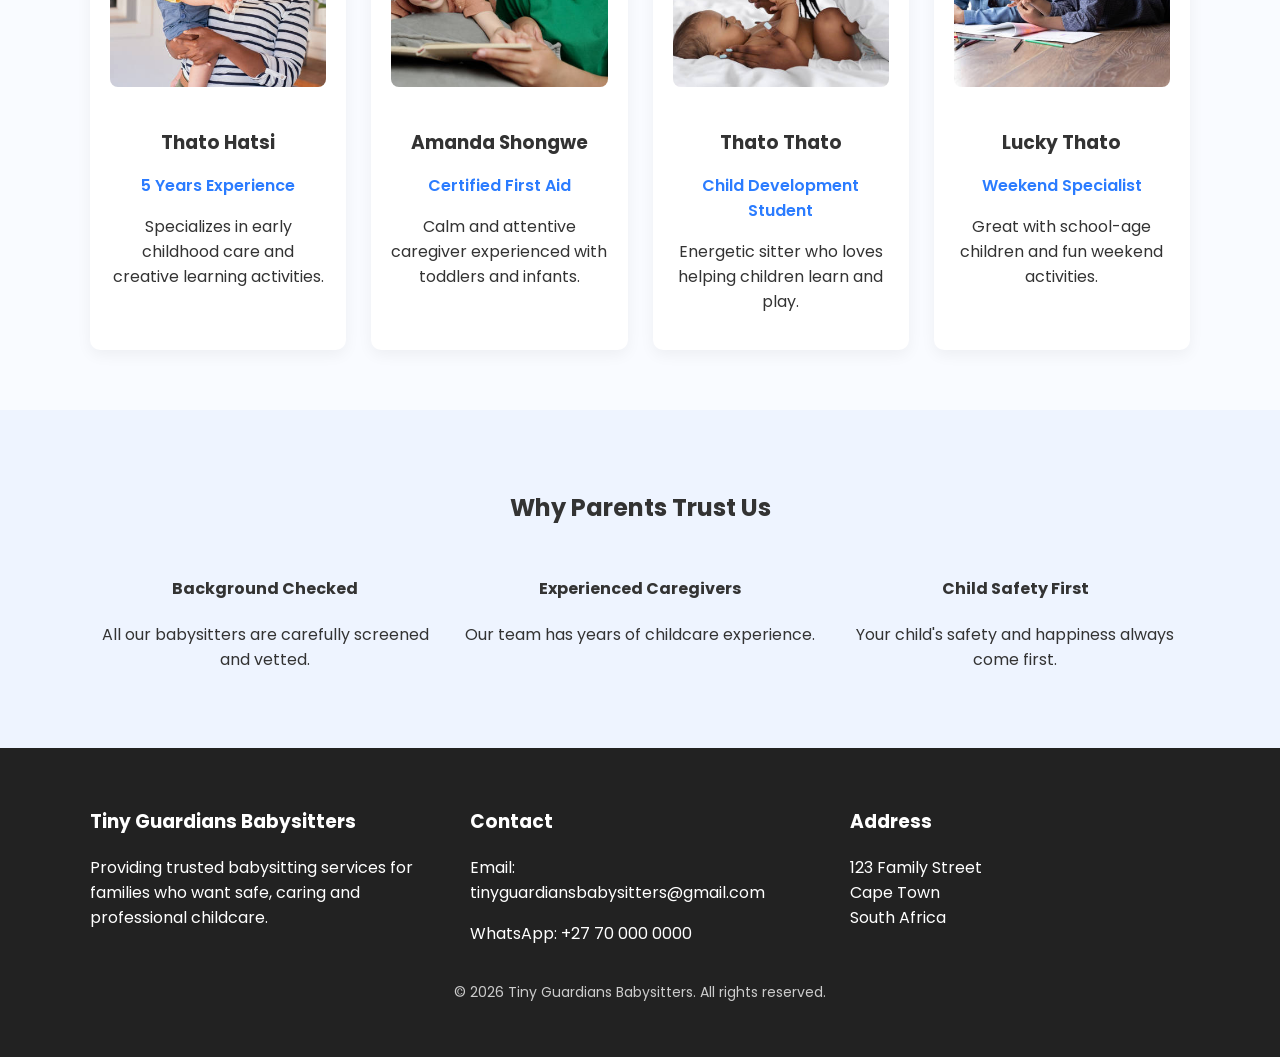
==== commit a8d22a0a: "Merge branch 'main' of https://github.com/Mshibo3/Tiny-Guardians-Baby-Sitters-" ====
--- a/index.html
+++ b/index.html
@@ -46,7 +46,7 @@
 <section class="hero-slider">
 
   <div class="slide active">
-    <img src="images/sitter1.jpg" alt="Professional Babysitter">
+    <img src="images/Sitter1.jpg" alt="Professional Babysitter">
     <div class="hero-text">
       <h1>Trusted Babysitters for Your Little Ones</h1>
       <p>Safe, reliable and caring babysitters you can trust with your children.</p>
@@ -55,7 +55,7 @@
   </div>
 
   <div class="slide">
-    <img src="images/sitter2.jpg" alt="Happy Children">
+    <img src="images/Sitter2.jpg" alt="Happy Children">
     <div class="hero-text">
       <h1>Experienced & Loving Child Care</h1>
       <p>Our professional babysitters create a fun and safe environment.</p>
@@ -64,7 +64,7 @@
   </div>
 
   <div class="slide">
-    <img src="images/sitter3.jpg" alt="Babysitter Playing">
+    <img src="images/Sitter3.jpg" alt="Babysitter Playing">
     <div class="hero-text">
       <h1>Because Your Child Deserves the Best</h1>
       <p>Fully vetted sitters dedicated to your child's happiness and safety.</p>
@@ -120,28 +120,28 @@
 <div class="team-grid">
 
 <div class="team-card">
-<img src="images/sitter1.jpg" alt="Babysitter Sarah">
+<img src="images/Sitter1.jpg" alt="Babysitter Sarah">
 <h3>Thato Hatsi</h3>
 <p class="role">5 Years Experience</p>
 <p>Specializes in early childhood care and creative learning activities.</p>
 </div>
 
 <div class="team-card">
-<img src="images/sitter2.jpg" alt="Babysitter Amanda">
+<img src="images/Sitter2.jpg" alt="Babysitter Amanda">
 <h3>Amanda Shongwe</h3>
 <p class="role">Certified First Aid</p>
 <p>Calm and attentive caregiver experienced with toddlers and infants.</p>
 </div>
 
 <div class="team-card">
-<img src="images/sitter3.jpg" alt="Babysitter Emily">
+<img src="images/Sitter3.jpg" alt="Babysitter Emily">
 <h3>Thato Thato</h3>
 <p class="role">Child Development Student</p>
 <p>Energetic sitter who loves helping children learn and play.</p>
 </div>
 
 <div class="team-card">
-<img src="images/sitter4.jpg" alt="Babysitter Jessica">
+<img src="images/Sitter4.jpg" alt="Babysitter Jessica">
 <h3>Lucky Thato</h3>
 <p class="role">Weekend Specialist</p>
 <p>Great with school-age children and fun weekend activities.</p>
@@ -243,4 +243,4 @@
 <script src="js/main.js"></script>
 
 </body>
-</html>+</html>
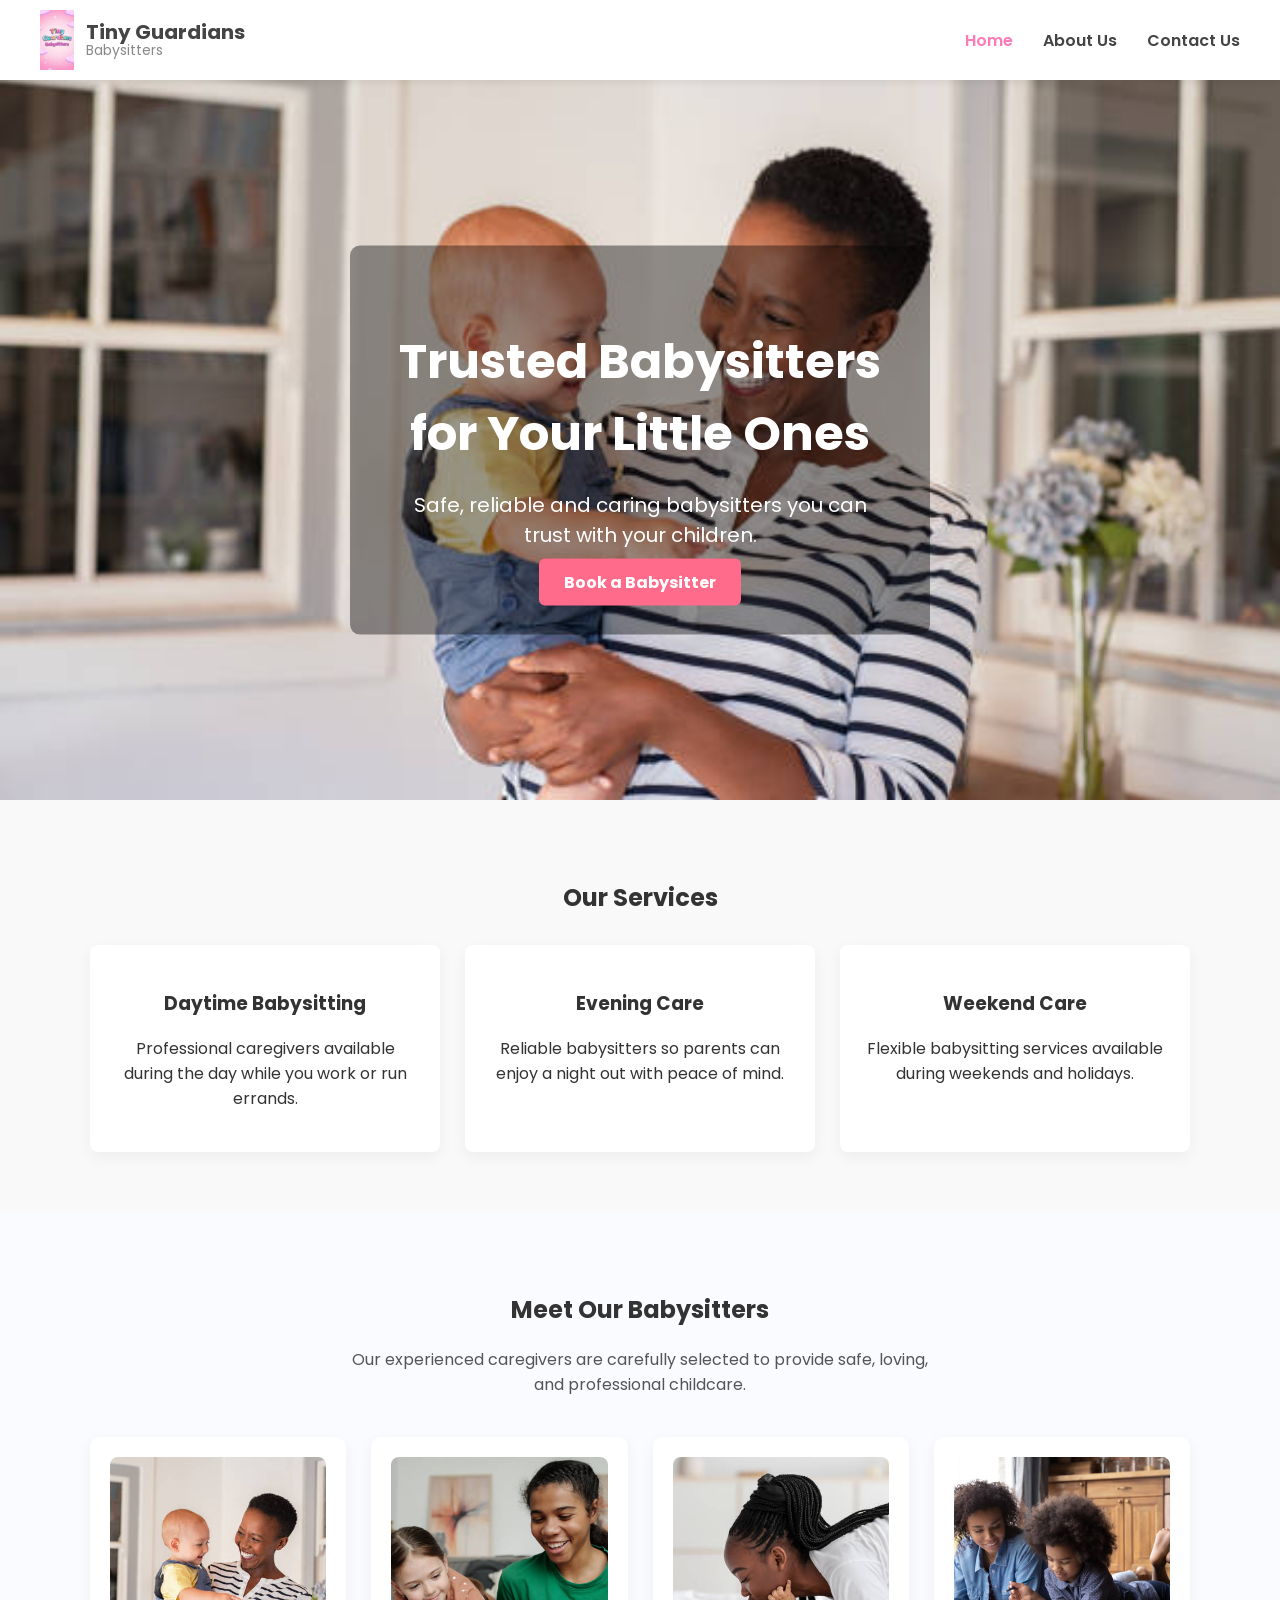
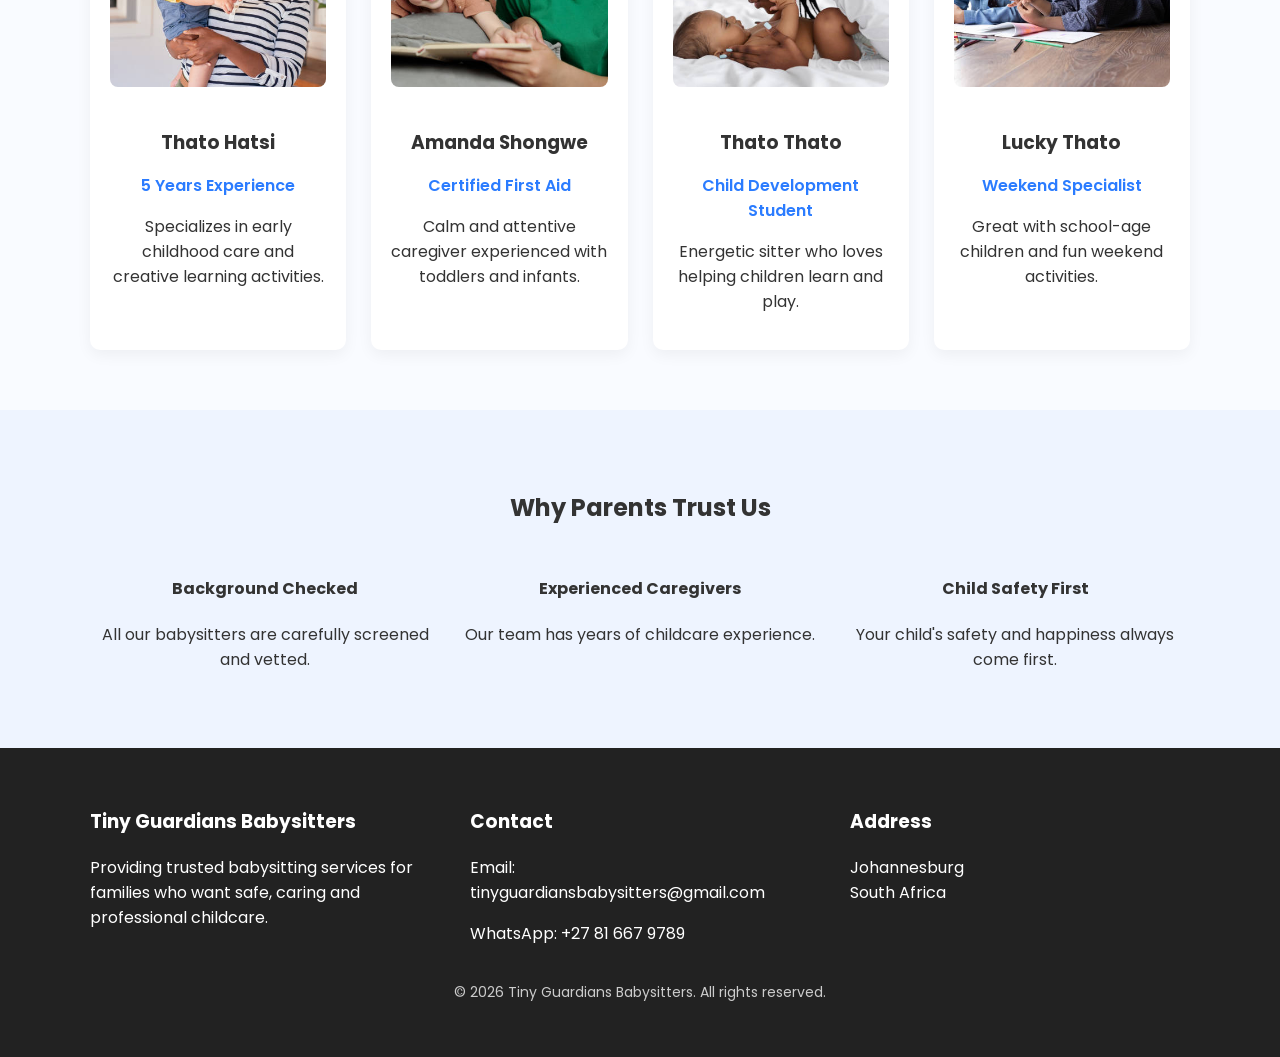
==== commit d0434c50: "New Updates" ====
--- a/index.html
+++ b/index.html
@@ -26,9 +26,7 @@
     </div>
   </div>
 
-  <button class="menu-toggle" id="menuToggle">
-    ☰
-  </button>
+ <button class="menu-toggle" id="menuToggle">☰</button>
 
   <ul class="nav-links" id="navLinks">
     <li><a href="index.html" class="active">Home</a></li>
@@ -212,7 +210,7 @@
 
 <p>Email: tinyguardiansbabysitters@gmail.com</p>
 
-<p>WhatsApp: +27 70 000 0000</p>
+<p>WhatsApp: +27 81 667 9789</p>
 
 </div>
 
@@ -222,13 +220,13 @@
 <h3>Address</h3>
 
 <p>
-123 Family Street<br>
-Cape Town<br>
+Johannesburg<br>
 South Africa
 </p>
 
 </div>
 
+
 </div>
 
 <div class="footer-bottom">
--- a/css/styles.css
+++ b/css/styles.css
@@ -70,84 +70,8 @@
 .nav-links a:hover{
 color:#2b7cff;
 }
-@media (max-width:768px){
-
-.navbar{
-flex-wrap:wrap;
-}
-
-.menu-toggle{
-display:block;
-}
-
-.nav-links{
-display:none;
-flex-direction:column;
-width:100%;
-margin-top:10px;
-}
-
-.nav-links.show{
-display:flex;
-}
-
-.nav-links li{
-padding:10px 0;
-}
-
-}
-
-@media (max-width:768px){
-
-.logo{
-height:40px;
-}
-
-.brand-main{
-font-size:18px;
-}
-
-.brand-sub{
-font-size:12px;
-}
-
-}
-
-.menu-toggle{
-display:none;
-font-size:26px;
-background:none;
-border:none;
-cursor:pointer;
-}
-
-@media (max-width:768px){
-
-.navbar{
-flex-wrap:wrap;
-}
-
-.menu-toggle{
-display:block;
-margin-left:auto;
-}
-
-.nav-links{
-display:none;
-width:100%;
-flex-direction:column;
-margin-top:10px;
-}
-
-.nav-links.show{
-display:flex;
-}
-
-.nav-links li{
-padding:10px 0;
-}
-
-}
+
+
 
 /* Sticky navigation bar */
 
@@ -616,85 +540,56 @@
 color:#ccc;
 }
 
-/* MOBILE RESPONSIVE DESIGN */
-
-@media (max-width: 768px){
+/* ================= MOBILE NAVBAR ================= */
+
+@media (max-width:768px){
 
 .navbar{
-flex-direction: column;
-align-items: flex-start;
-padding:15px 20px;
-}
+flex-direction:row;
+align-items:center;
+padding:10px 15px;
+}
+
+.menu-toggle{
+display:block;
+margin-left:auto;
+}
+
+/* Hide menu initially */
 
 .nav-links{
-margin-top:10px;
-gap:15px;
-}
-
-.hero{
-height:220px;
-padding:20px;
-}
-
-.hero-text h1{
-font-size:26px;
-}
-
-.hero-text p{
-font-size:14px;
-}
-
-.contact-container{
-grid-template-columns:1fr;
-gap:30px;
-}
-
-.contact-form{
+display:none;
+flex-direction:column;
+position:absolute;
+top:60px;
+left:0;
 width:100%;
-}
-
-.contact-info{
-width:100%;
-}
-
-.footer-container{
-grid-template-columns:1fr;
-text-align:center;
-}
-
-}
-@media (max-width:768px){
-
-.small-hero{
-height:180px;
-padding:10px;
-}
-
-.hero-text{
-padding:15px;
-max-width:90%;
-}
-
-.hero-text h1{
-font-size:22px;
-line-height:1.2;
-}
-
-.hero-text p{
-font-size:14px;
-}
-
-}
-@media (max-width:768px){
-
-.contact-container{
-grid-template-columns:1fr;
-gap:30px;
-}
-
-.contact-form,
-.contact-info{
-width:100%;
+background:white;
+padding:15px 0;
+box-shadow:0 4px 10px rgba(0,0,0,0.1);
+}
+
+/* Show when hamburger clicked */
+
+.nav-links.show{
+display:flex;
+}
+
+.nav-links li{
+text-align:center;
+padding:12px 0;
+}
+
+/* Reduce logo height */
+
+.logo{
+height:40px;
+}
+
+/* Hide subtitle on mobile */
+
+.brand-sub{
+display:none;
 }
 
 }
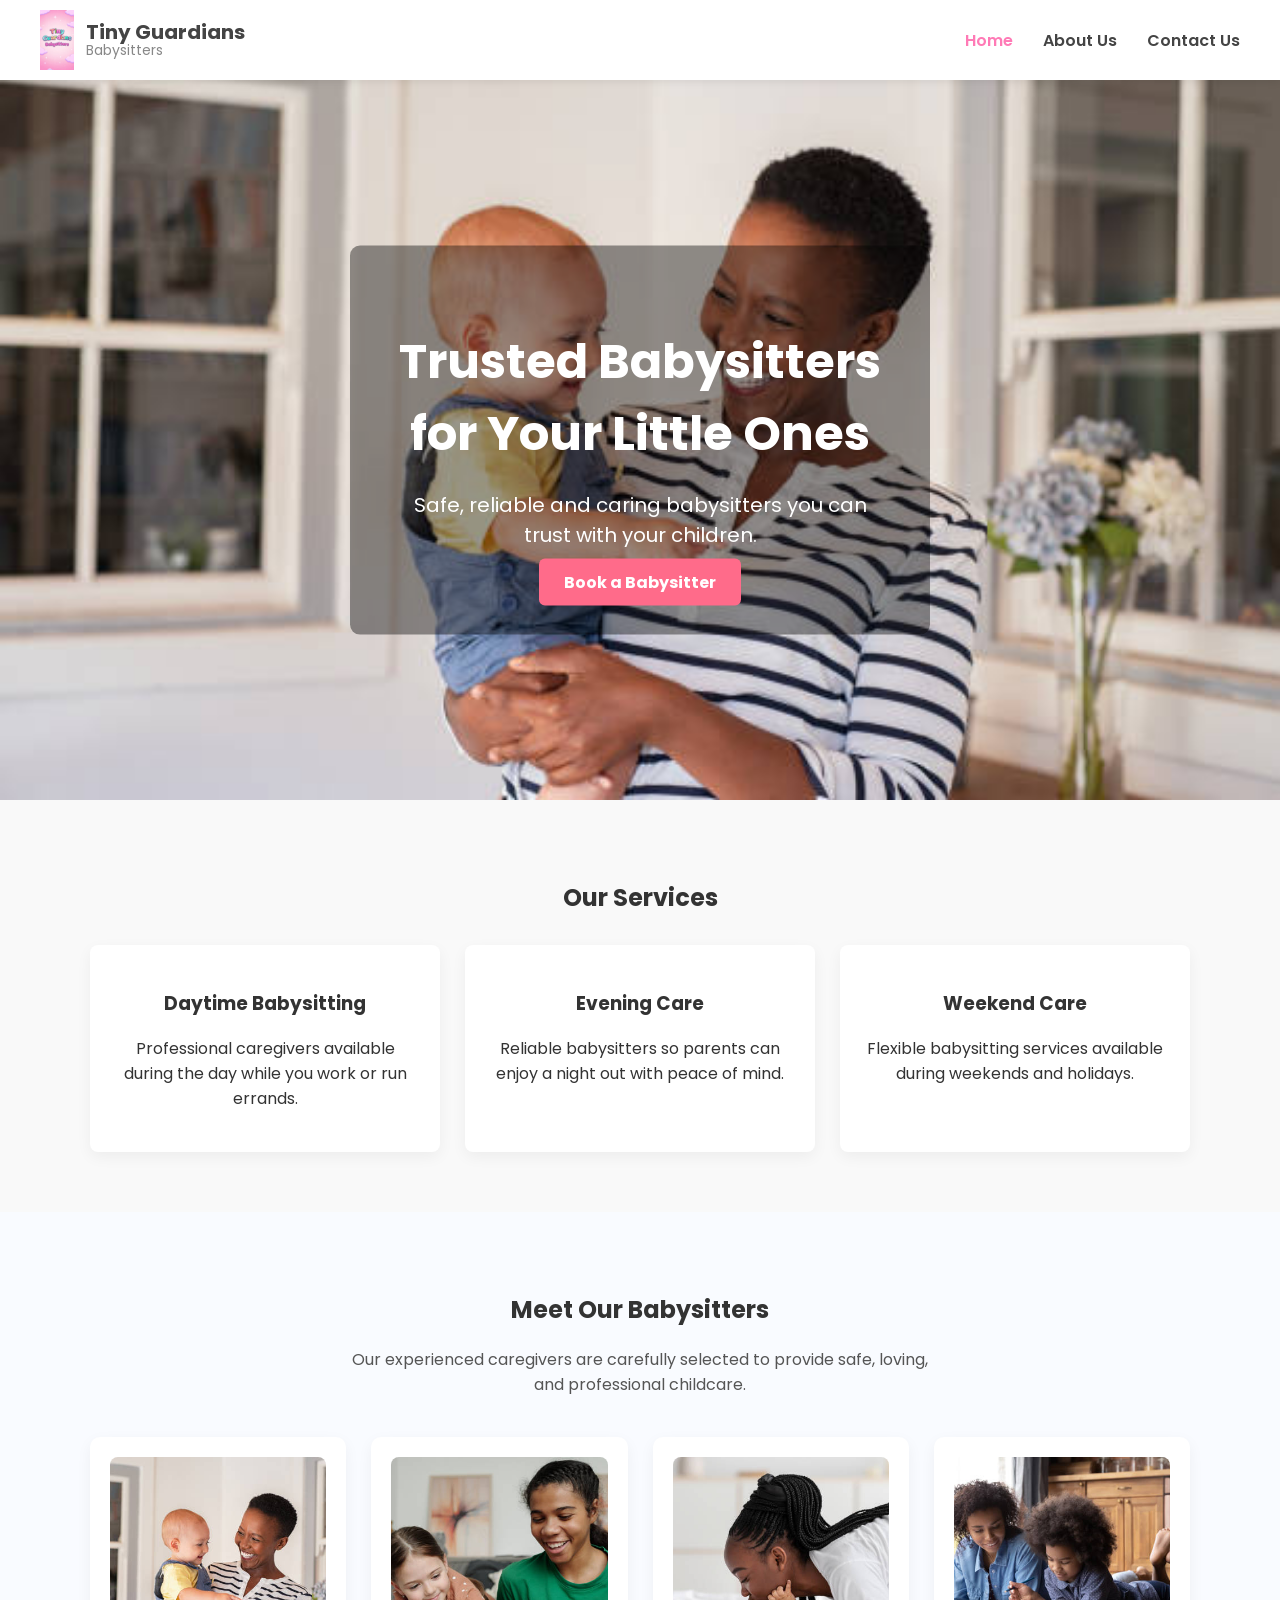
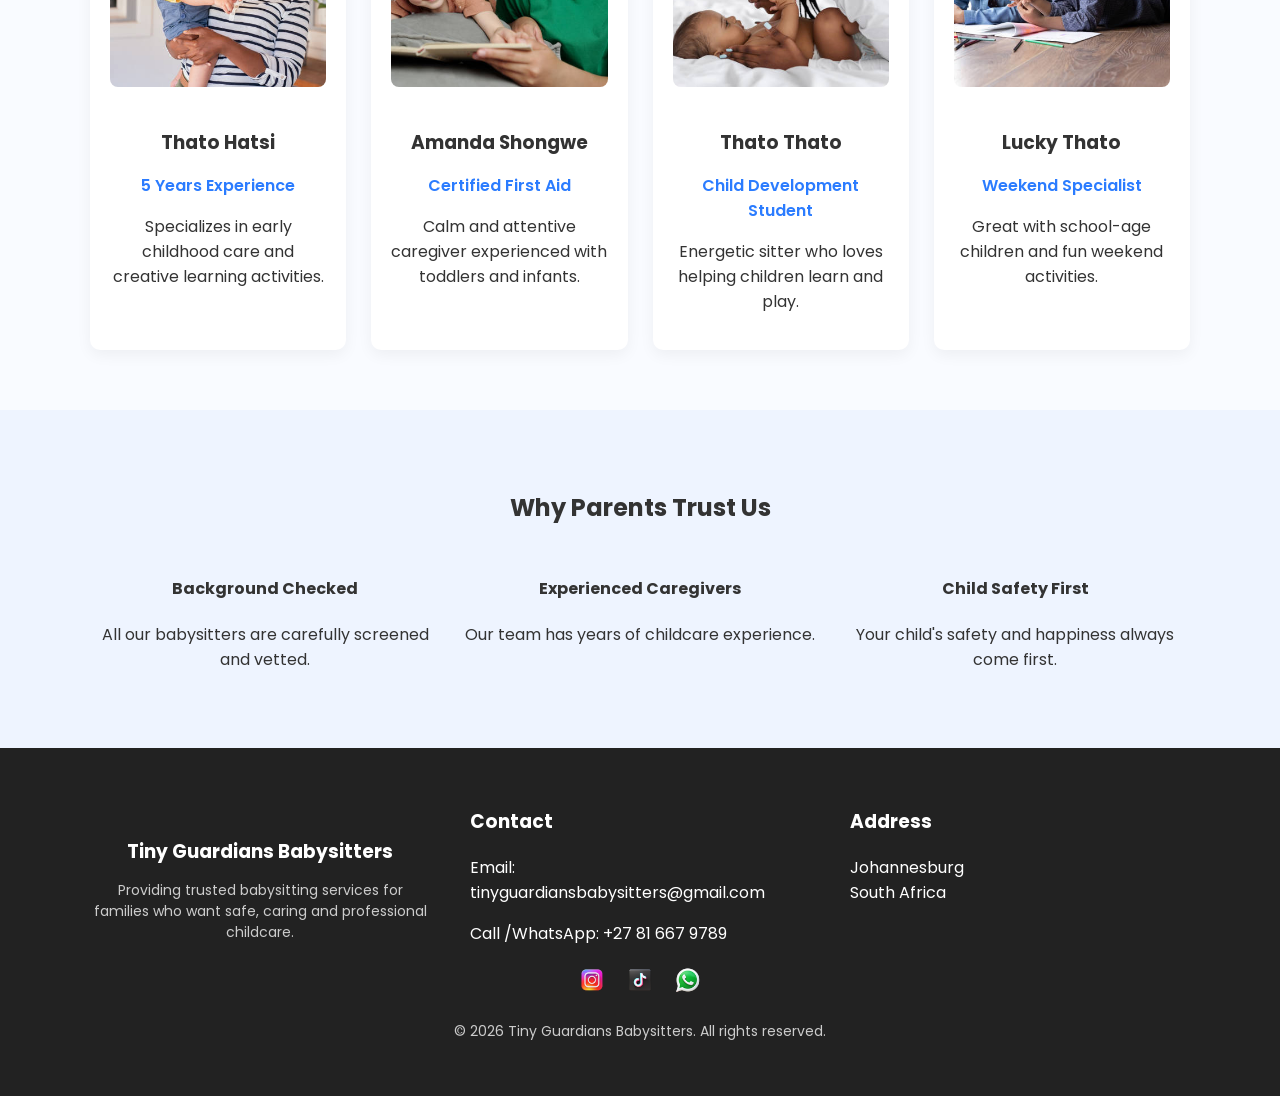
==== commit cf8f6fdf: "Links to Socials accounts" ====
--- a/index.html
+++ b/index.html
@@ -210,7 +210,23 @@
 
 <p>Email: tinyguardiansbabysitters@gmail.com</p>
 
-<p>WhatsApp: +27 81 667 9789</p>
+<p>Call /WhatsApp: +27 81 667 9789</p>
+
+<div class="footer-social">
+
+<a href="https://www.instagram.com/tinyguardiansbabysitters?igsh=MTd0bDlkaWNnN3l4ag%3D%3D" target="_blank">
+<img src="images/instagram.png" alt="Instagram">
+</a>
+
+<a href="https://www.tiktok.com/@tinyguardiansbabysitters?_r=1&_t=ZS-93S32Ay546i" target="_blank">
+<img src="images/tiktok.png" alt="TikTok">
+</a>
+
+<a href="https://whatsapp.com/channel/0029Vb75ERRFXUuc8lDKqv3J" target="_blank">
+<img src="images/whatsapp.png" alt="WhatsApp Channel">
+</a>
+
+</div>
 
 </div>
 
--- a/css/styles.css
+++ b/css/styles.css
@@ -72,6 +72,10 @@
 }
 
 
+html, body{
+max-width:100%;
+overflow-x:hidden;
+}
 
 /* Sticky navigation bar */
 
@@ -592,4 +596,100 @@
 display:none;
 }
 
+}
+@media (max-width:768px){
+
+.contact-container{
+display:flex;
+flex-direction:column;
+}
+
+.contact-form{
+order:1;
+width:100%;
+}
+
+.contact-info{
+order:2;
+width:100%;
+margin-top:30px;
+}
+
+}
+
+@media (max-width:768px){
+
+.small-hero{
+height:220px;
+padding:10px;
+display:flex;
+position: relative;
+align-items:center;
+justify-content:center;
+overflow:hidden;
+}
+
+.hero-text{
+width:85%;
+padding:12px 15px;
+position:absolute;
+top:50%;
+left:50%;
+transform:translate(-50%,-50%);
+background:rgba(0,0,0,0.45);
+color:white;
+padding:12px 15px;
+border-radius:10px;
+text-align:center;
+width:85%;
+}
+
+.hero-text h1{
+font-size:22px;
+margin-bottom:6px;
+
+}
+
+.hero-text p{
+font-size:13px;
+line-height:1.3;
+}
+
+}
+
+.footer-about{
+text-align:center;
+margin-top:30px;
+max-width:600px;
+margin-left:auto;
+margin-right:auto;
+}
+
+.footer-about h3{
+margin-bottom:10px;
+}
+
+.footer-about p{
+color:#ccc;
+font-size:14px;
+line-height:1.5;
+}
+
+/* Social icons */
+
+.footer-social{
+margin-top:20px;
+display:flex;
+justify-content:center;
+gap:20px;
+}
+
+.footer-social img{
+width:28px;
+height:28px;
+transition:transform 0.2s;
+}
+
+.footer-social img:hover{
+transform:scale(1.15);
 }
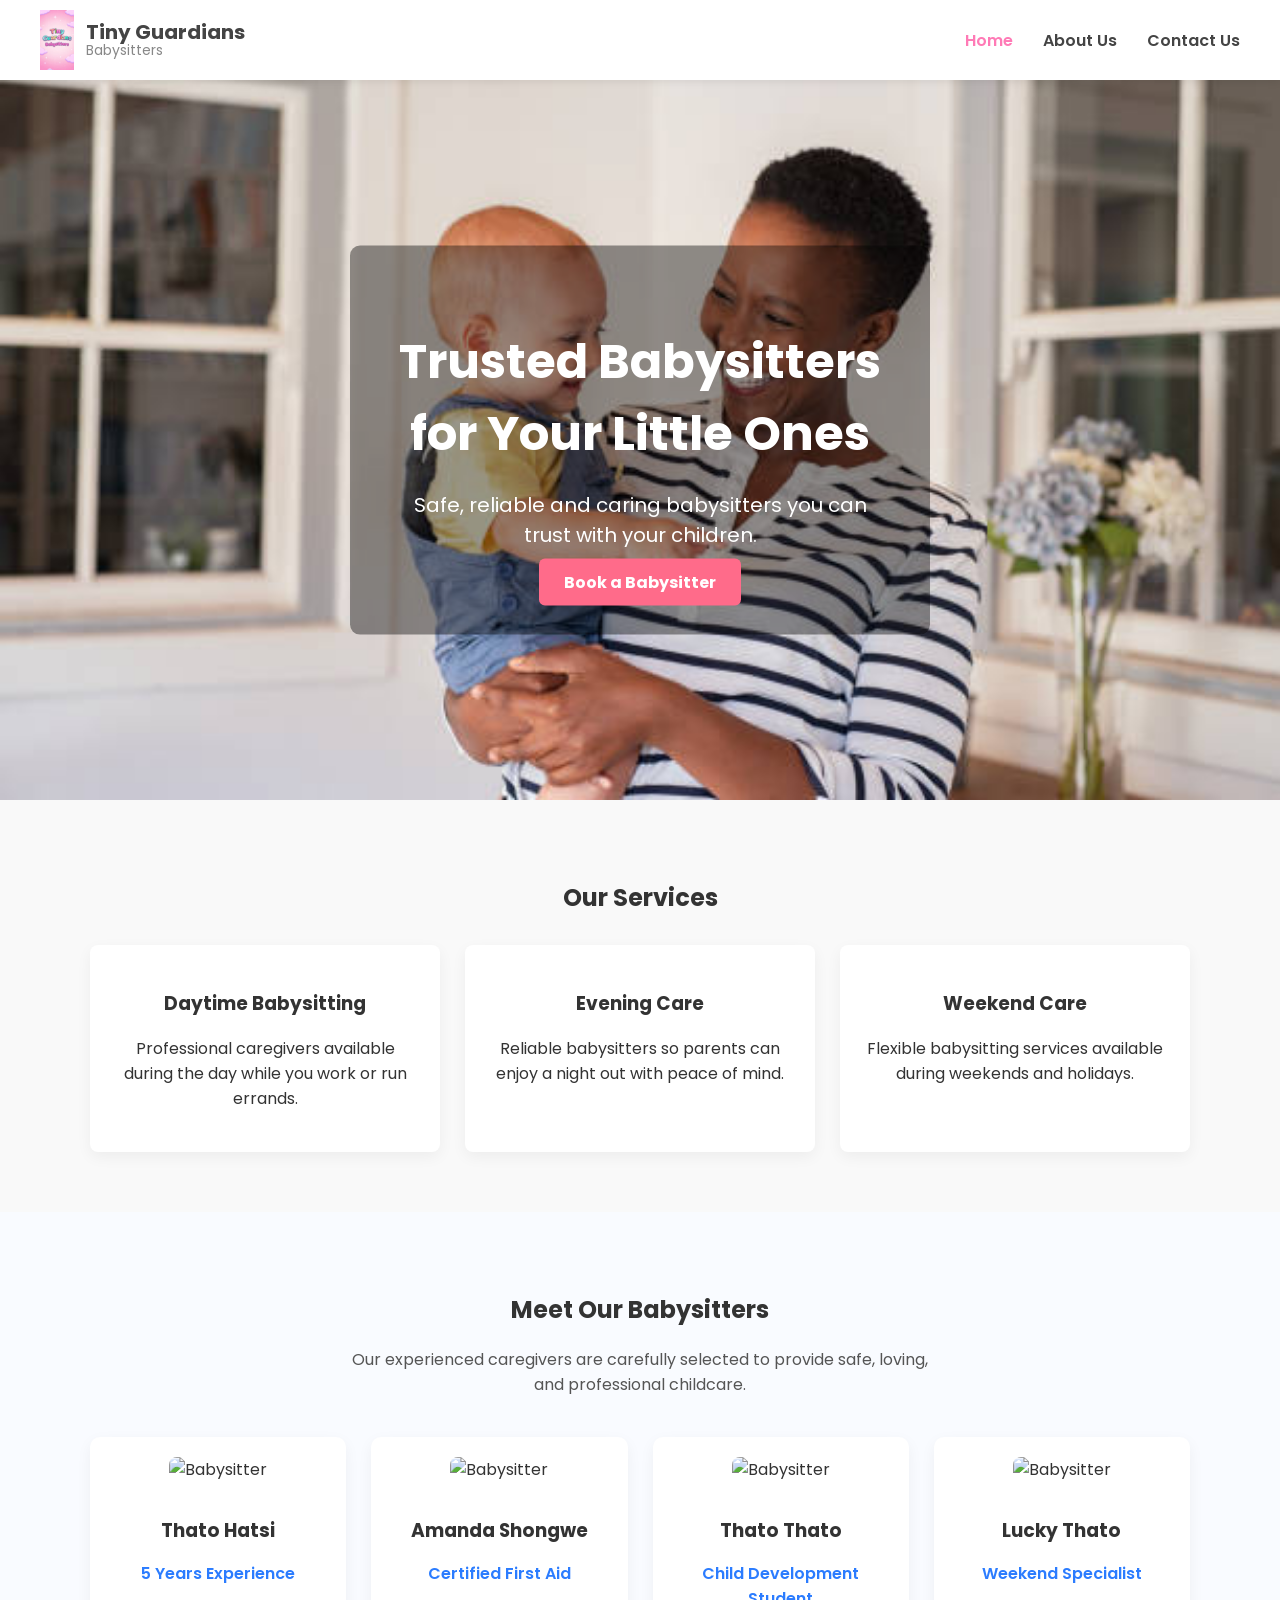
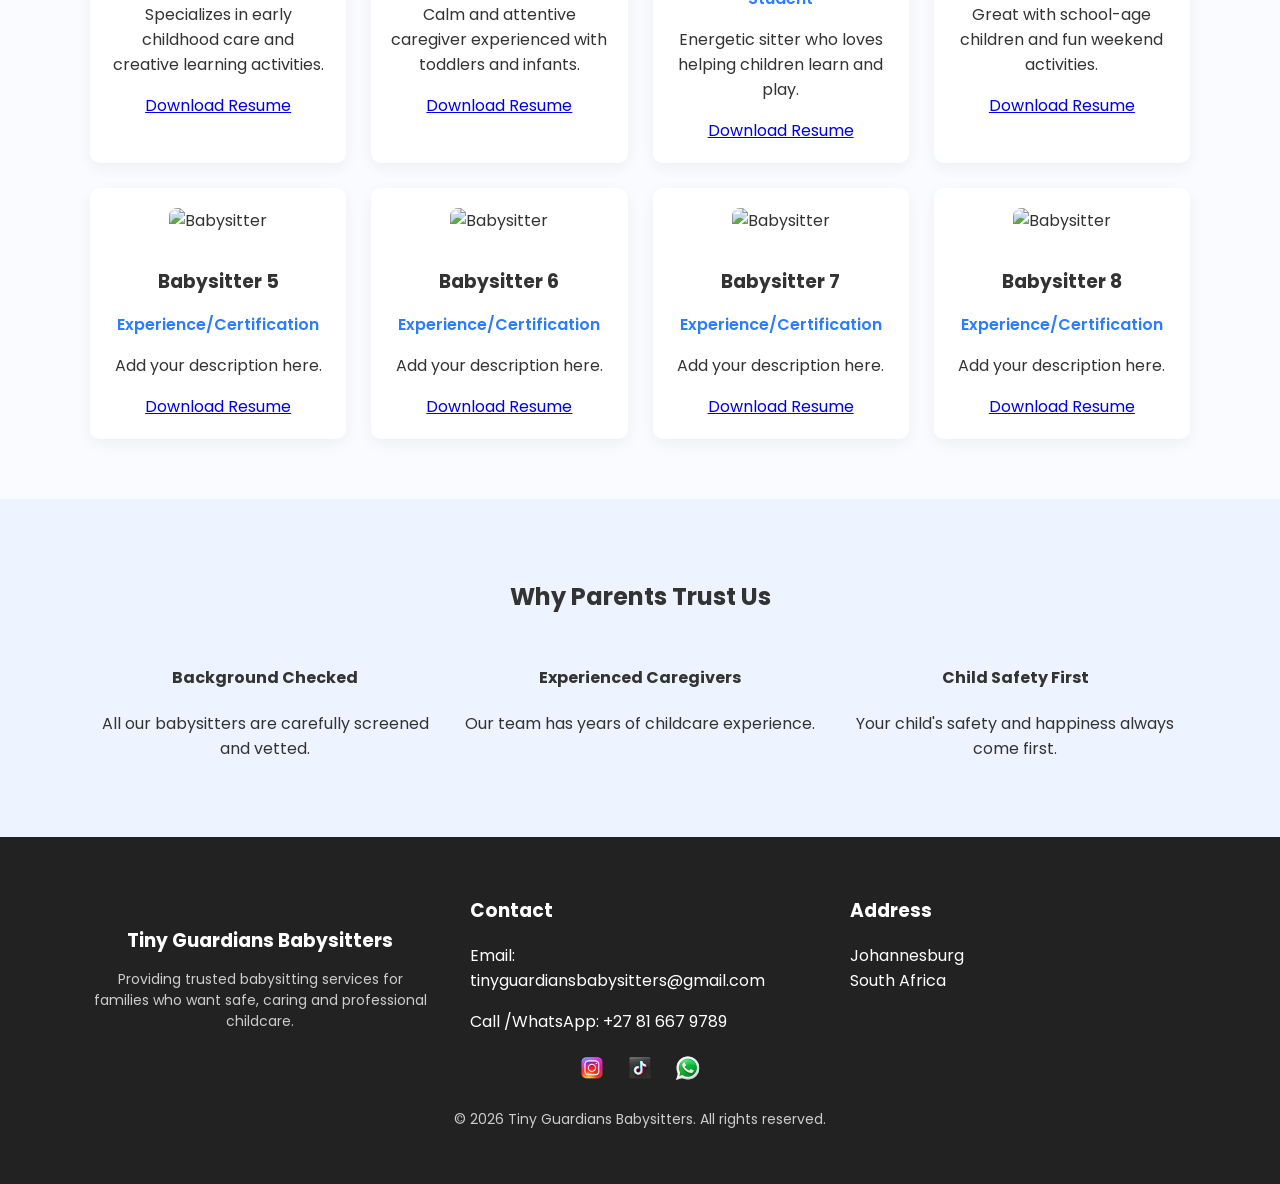
==== commit 61025d84: "Add 4 more team cards with resume download buttons" ====
--- a/index.html
+++ b/index.html
@@ -118,31 +118,67 @@
 <div class="team-grid">
 
 <div class="team-card">
-<img src="images/Sitter1.jpg" alt="Babysitter Sarah">
+<img src="images/Baby Sitter/sitter1.jpg" alt="Babysitter">
 <h3>Thato Hatsi</h3>
 <p class="role">5 Years Experience</p>
 <p>Specializes in early childhood care and creative learning activities.</p>
-</div>
-
-<div class="team-card">
-<img src="images/Sitter2.jpg" alt="Babysitter Amanda">
+<a href="resumes/thato-hatsi.pdf" class="resume-btn" download>Download Resume</a>
+</div>
+
+<div class="team-card">
+<img src="images/Baby Sitter/sitter2.jpg" alt="Babysitter">
 <h3>Amanda Shongwe</h3>
 <p class="role">Certified First Aid</p>
 <p>Calm and attentive caregiver experienced with toddlers and infants.</p>
-</div>
-
-<div class="team-card">
-<img src="images/Sitter3.jpg" alt="Babysitter Emily">
+<a href="resumes/amanda-shongwe.pdf" class="resume-btn" download>Download Resume</a>
+</div>
+
+<div class="team-card">
+<img src="images/Baby Sitter/sitter3.jpg" alt="Babysitter">
 <h3>Thato Thato</h3>
 <p class="role">Child Development Student</p>
 <p>Energetic sitter who loves helping children learn and play.</p>
-</div>
-
-<div class="team-card">
-<img src="images/Sitter4.jpg" alt="Babysitter Jessica">
+<a href="resumes/thato-thato.pdf" class="resume-btn" download>Download Resume</a>
+</div>
+
+<div class="team-card">
+<img src="images/Baby Sitter/sitter4.jpg" alt="Babysitter">
 <h3>Lucky Thato</h3>
 <p class="role">Weekend Specialist</p>
 <p>Great with school-age children and fun weekend activities.</p>
+<a href="resumes/lucky-thato.pdf" class="resume-btn" download>Download Resume</a>
+</div>
+
+<div class="team-card">
+<img src="images/Baby Sitter/sitter5.jpg" alt="Babysitter">
+<h3>Babysitter 5</h3>
+<p class="role">Experience/Certification</p>
+<p>Add your description here.</p>
+<a href="resumes/babysitter5.pdf" class="resume-btn" download>Download Resume</a>
+</div>
+
+<div class="team-card">
+<img src="images/Baby Sitter/sitter6.jpg" alt="Babysitter">
+<h3>Babysitter 6</h3>
+<p class="role">Experience/Certification</p>
+<p>Add your description here.</p>
+<a href="resumes/babysitter6.pdf" class="resume-btn" download>Download Resume</a>
+</div>
+
+<div class="team-card">
+<img src="images/Baby Sitter/sitter7.jpg" alt="Babysitter">
+<h3>Babysitter 7</h3>
+<p class="role">Experience/Certification</p>
+<p>Add your description here.</p>
+<a href="resumes/babysitter7.pdf" class="resume-btn" download>Download Resume</a>
+</div>
+
+<div class="team-card">
+<img src="images/Baby Sitter/sitter8.jpg" alt="Babysitter">
+<h3>Babysitter 8</h3>
+<p class="role">Experience/Certification</p>
+<p>Add your description here.</p>
+<a href="resumes/babysitter8.pdf" class="resume-btn" download>Download Resume</a>
 </div>
 
 </div>
